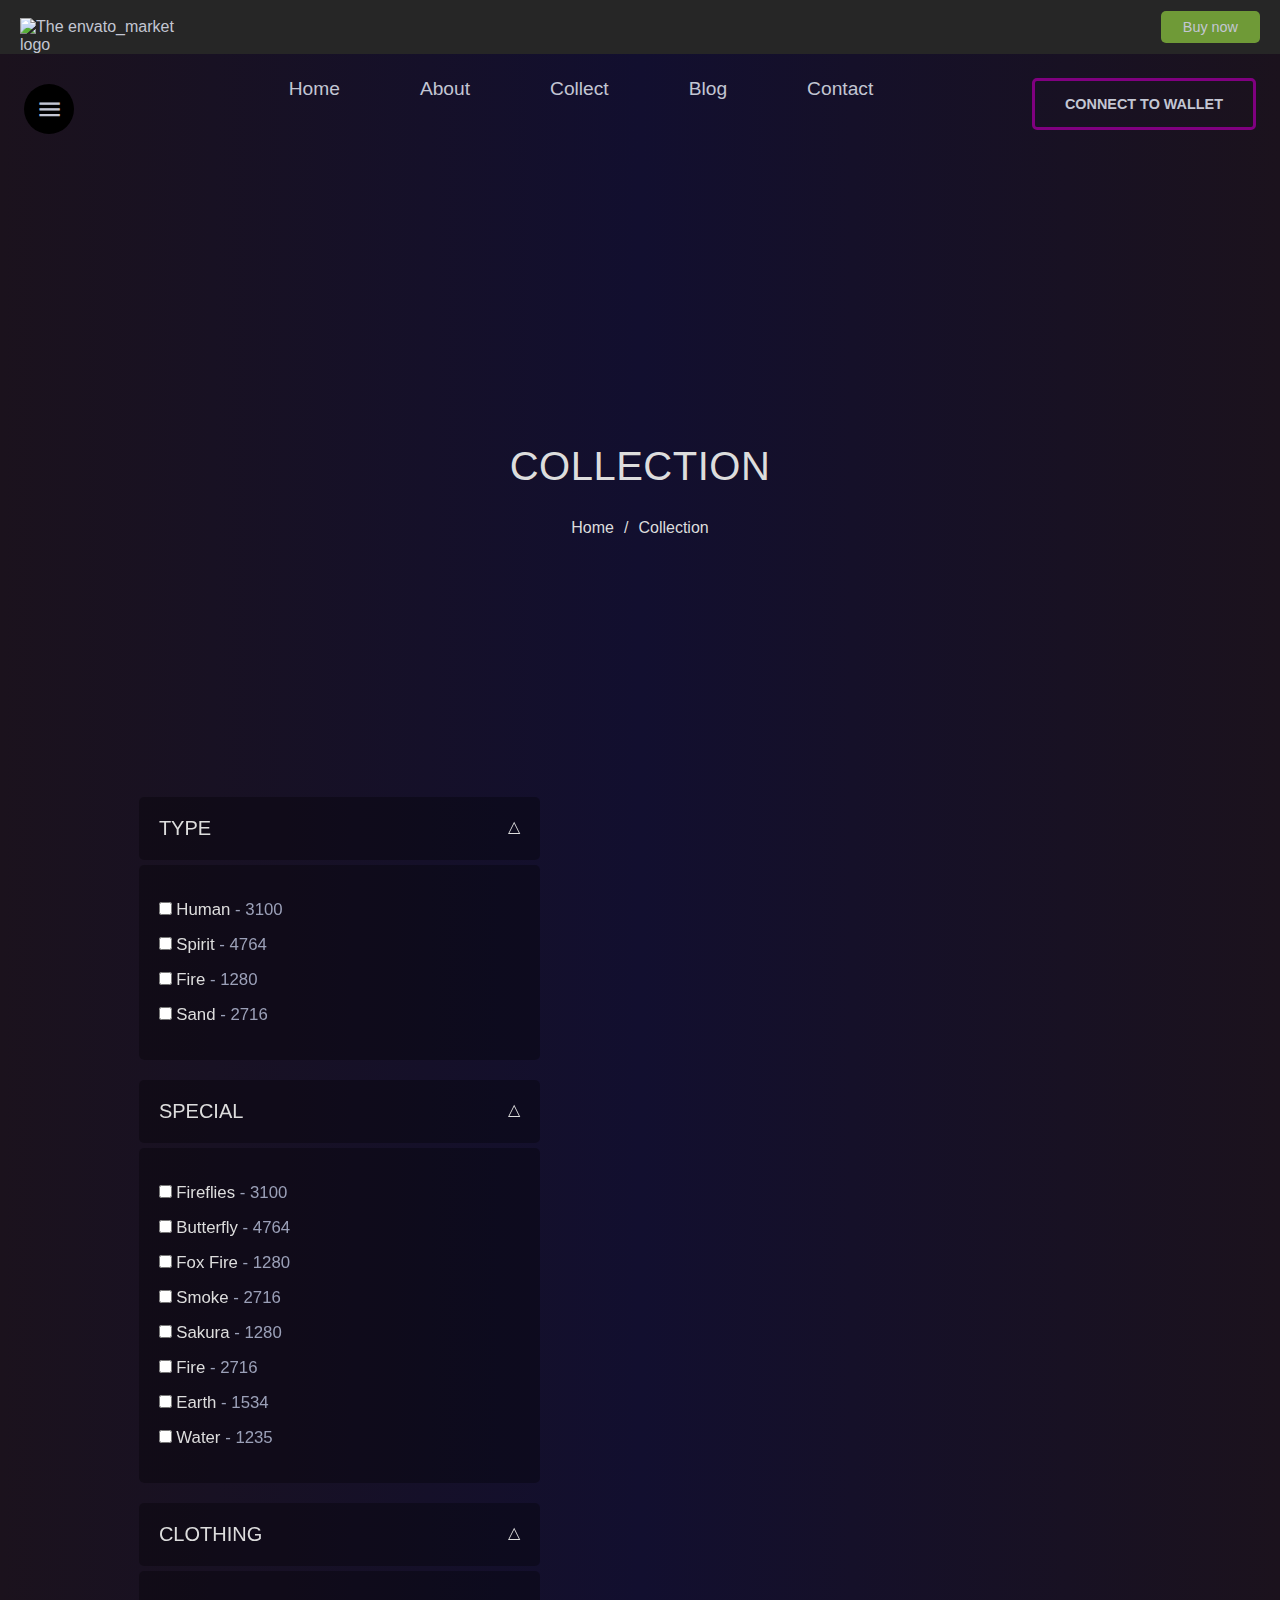
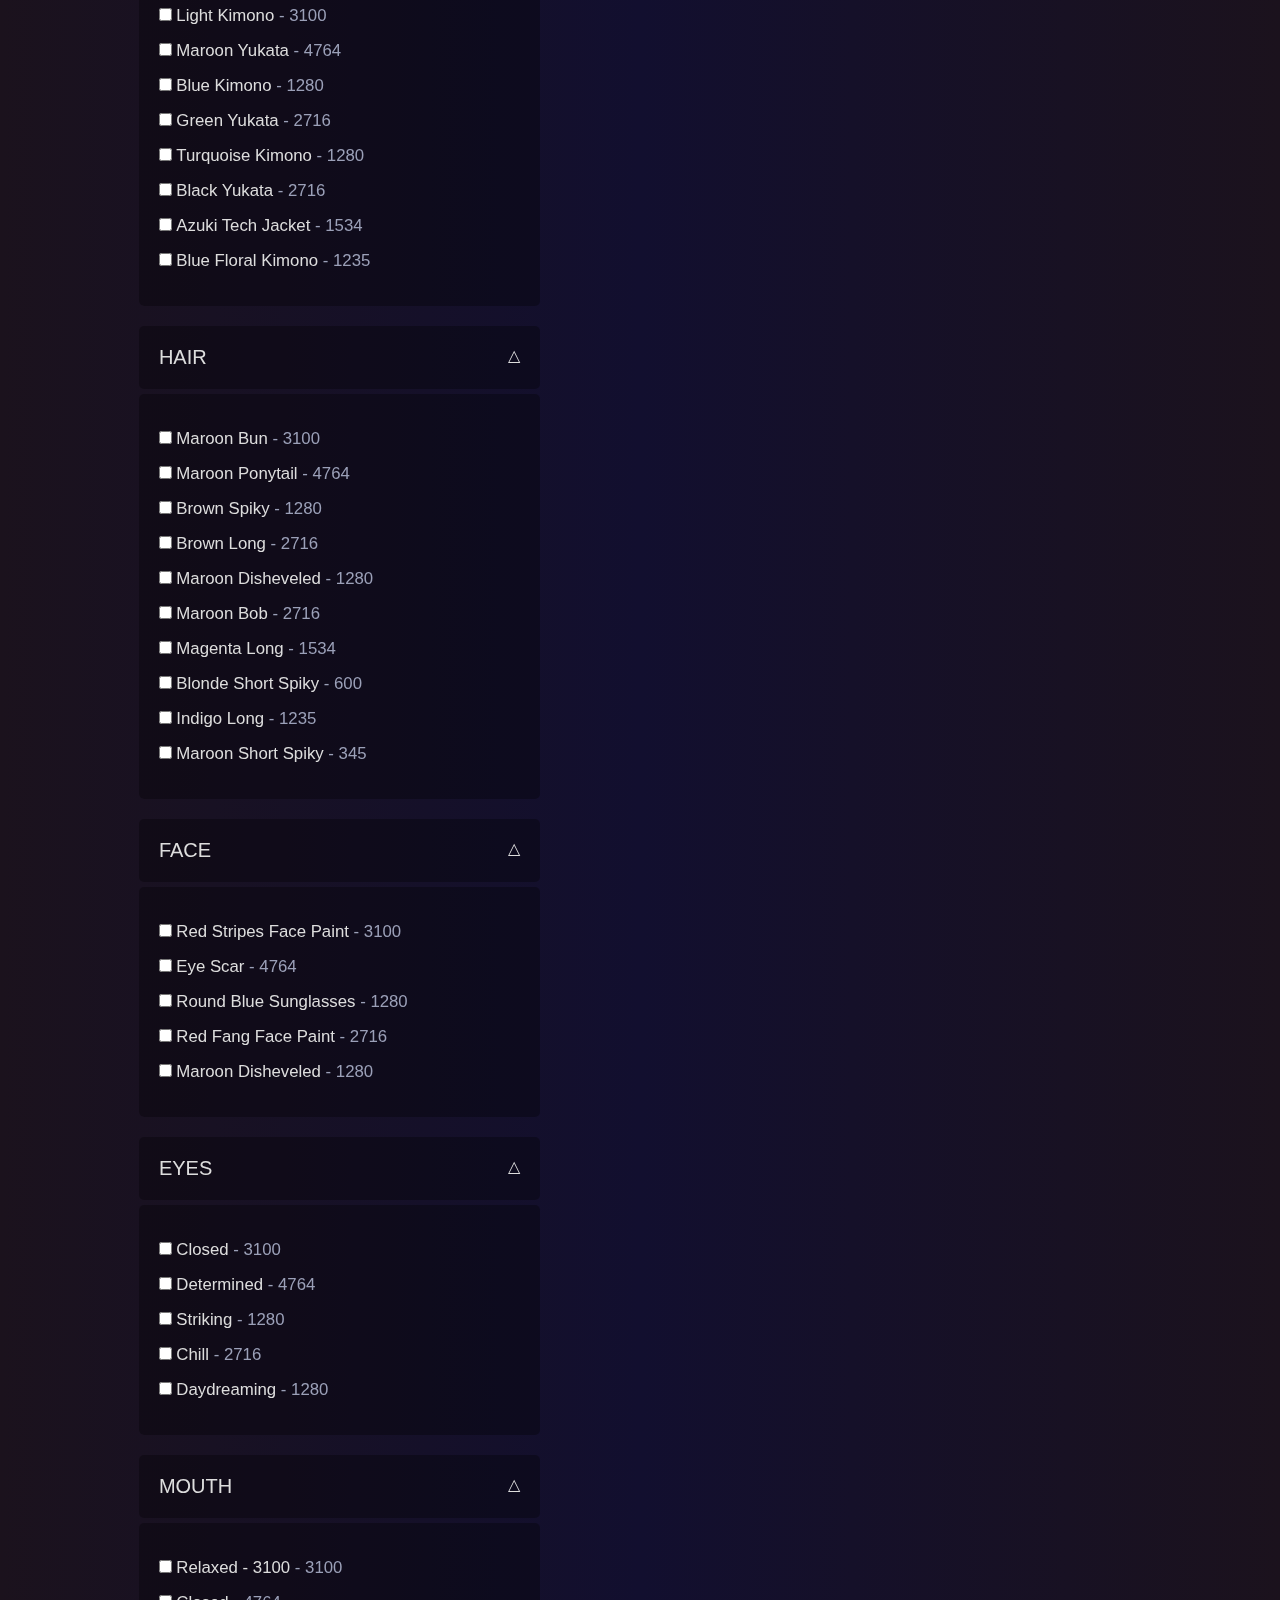
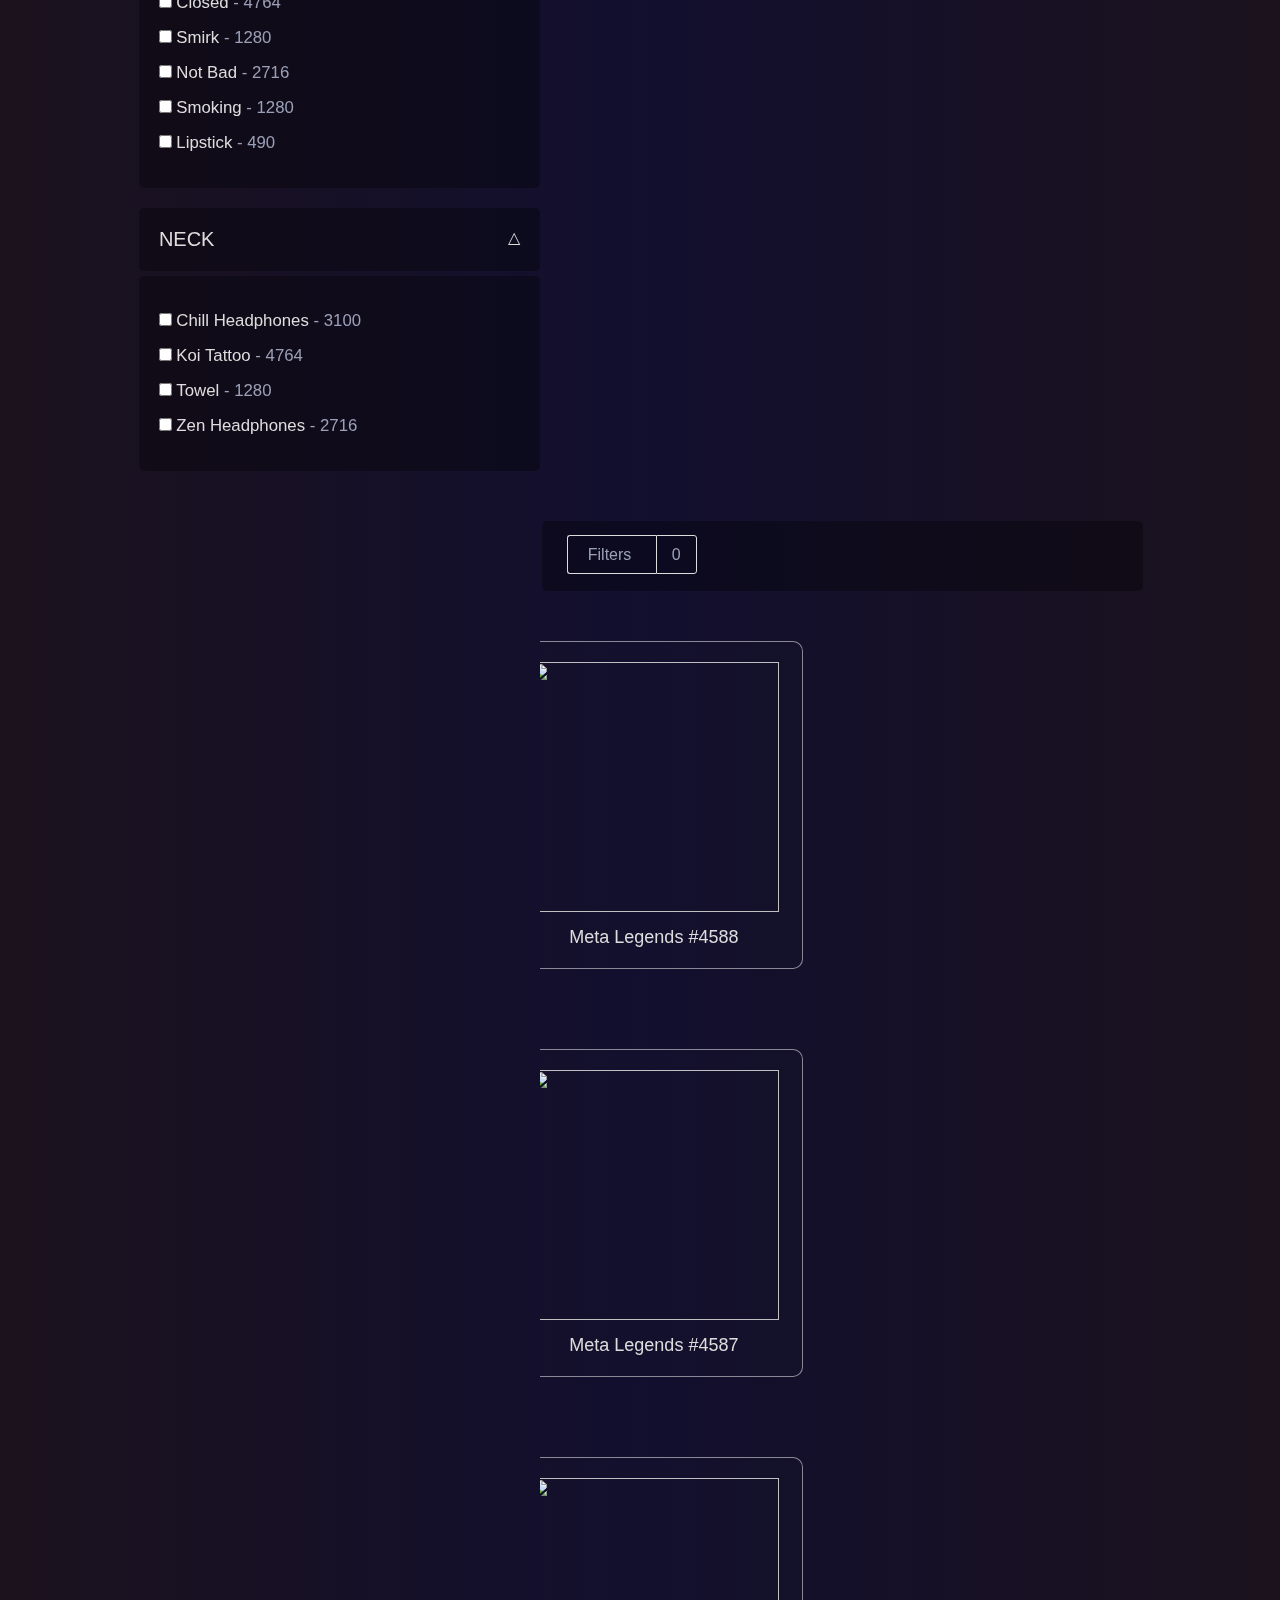
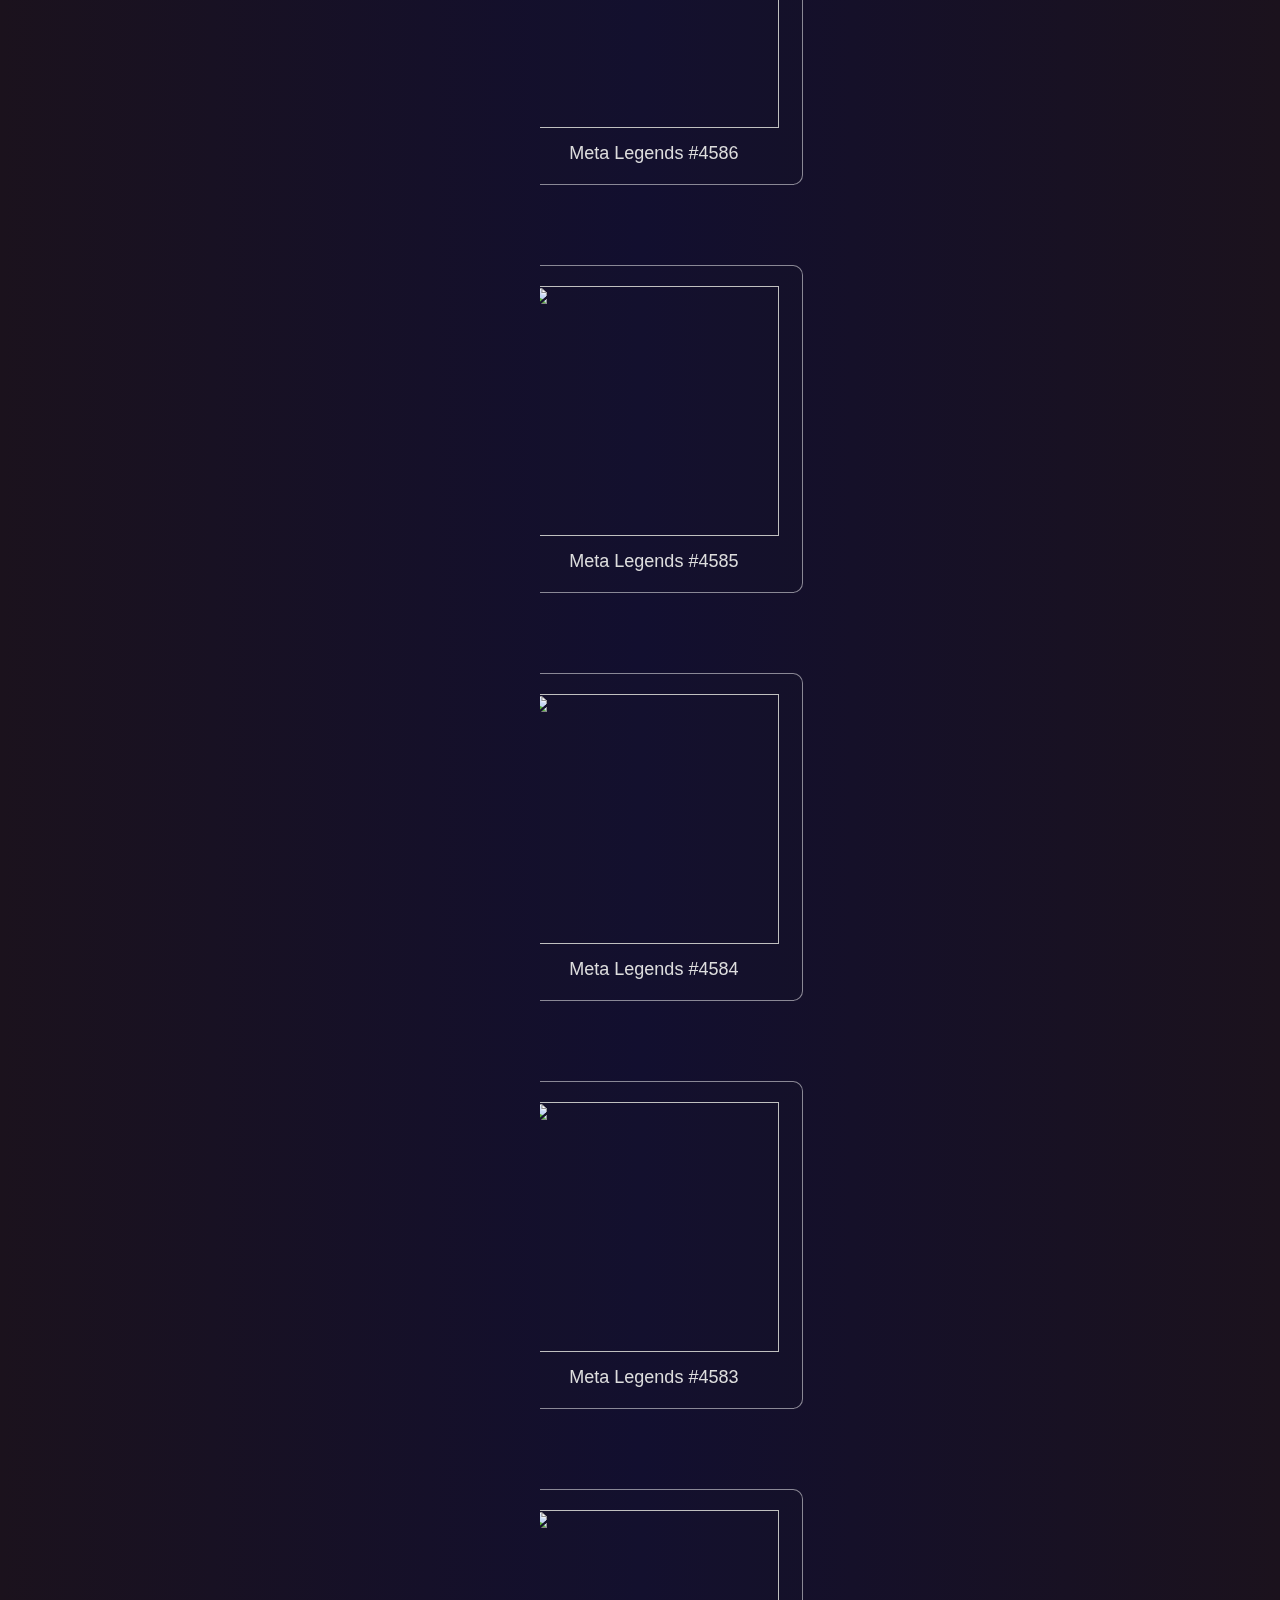
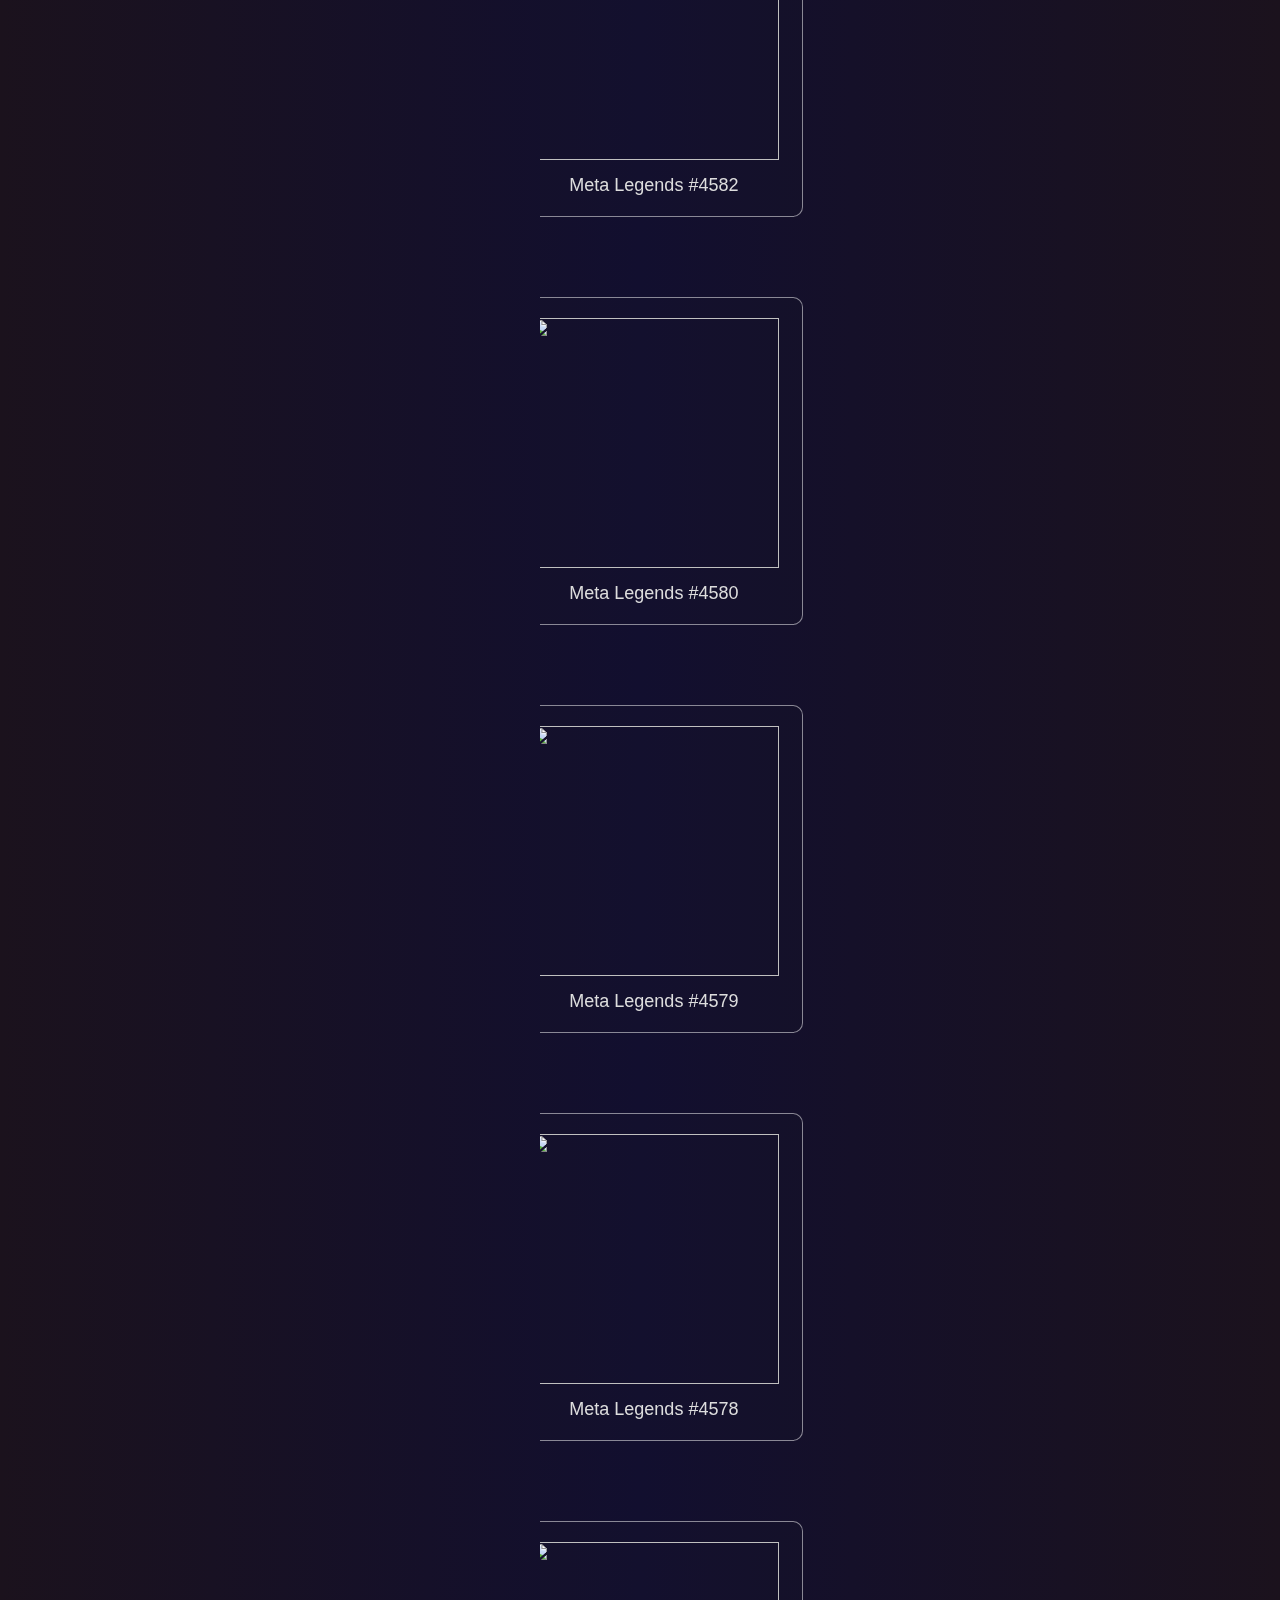
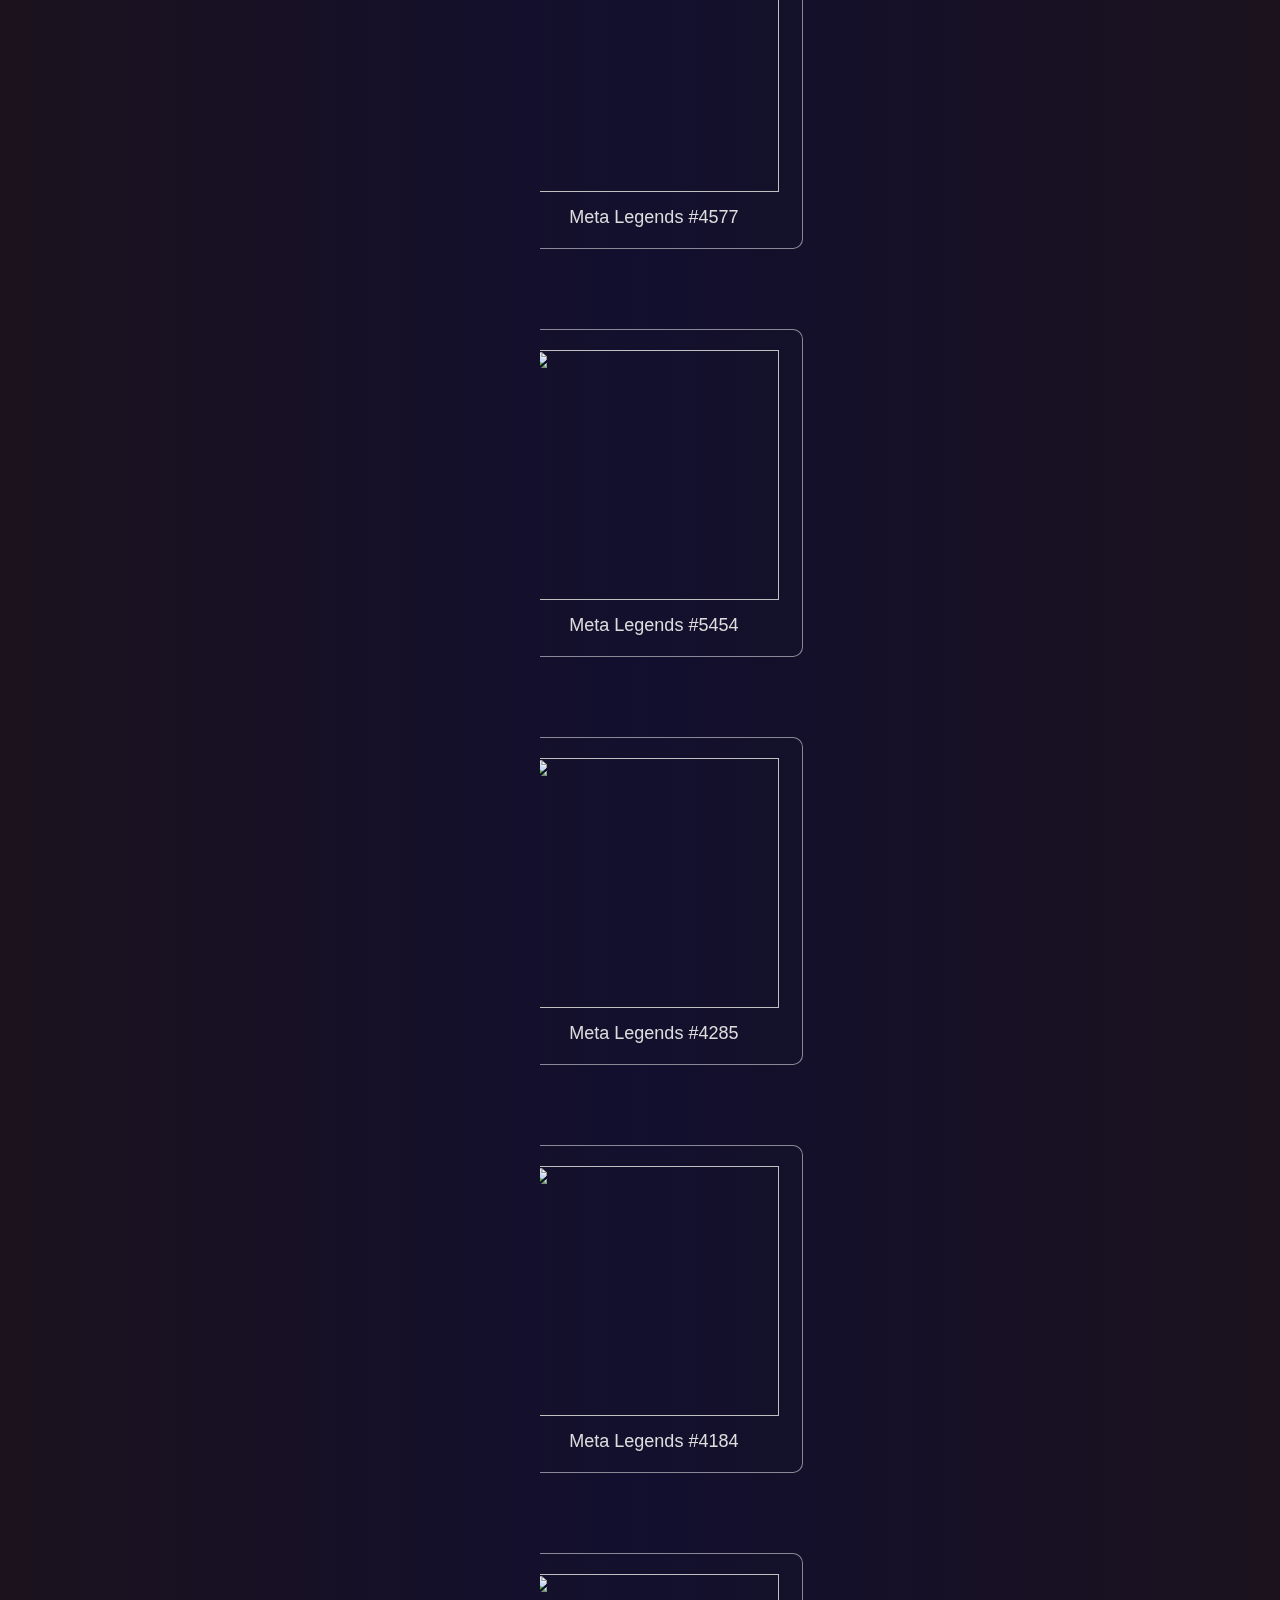
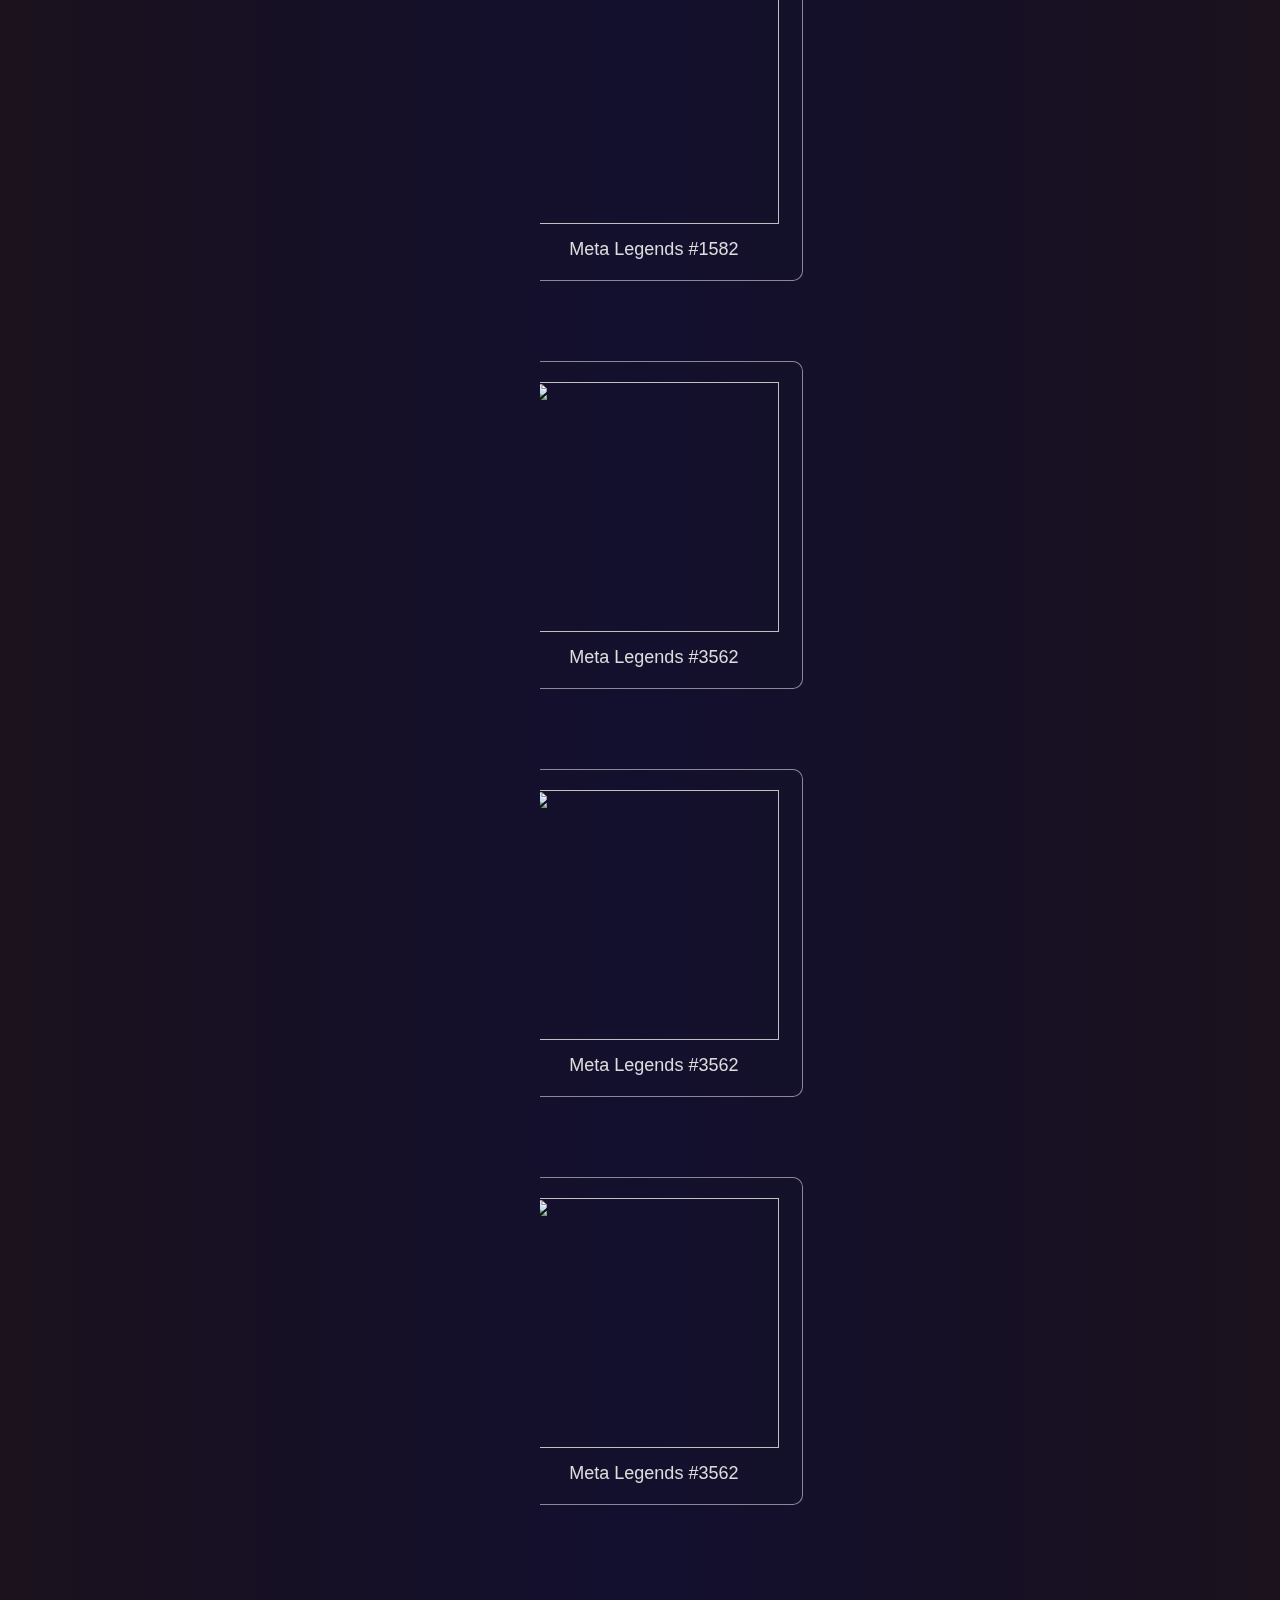
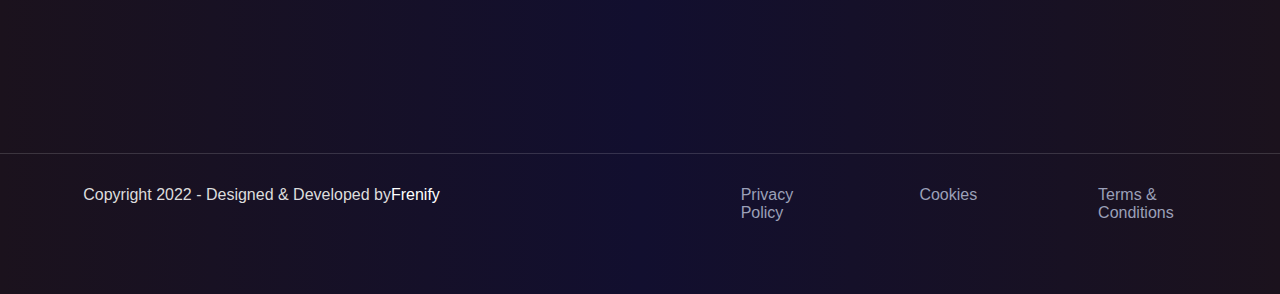
==== collection.html @ 5511d88f "added header and footer to collection page" ====
<!DOCTYPE html>
<html lang="en">
<head>
    <meta charset="UTF-8">
    <meta http-equiv="X-UA-Compatible" content="IE=edge">
    <meta name="viewport" content="width=device-width, initial-scale=1.0">
    <title>MetaPortal - NFT Portfolio and Landing Page Preview - ThemeForest</title>
    <link rel="stylesheet" href="collection.css">
    <link rel="preconnect" href="https://fonts.googleapis.com">
    <link rel="preconnect" href="https://fonts.gstatic.com" crossorigin>
    <link href="https://fonts.googleapis.com/css2?family=Nunito:wght@400;500;600;700&display=swap" rel="stylesheet">
    <script src="https://kit.fontawesome.com/ea26a1f5e9.js" crossorigin="anonymous"></script>
    <link rel="stylesheet" href="https://fonts.googleapis.com/css2?family=Material+Symbols+Outlined:opsz,wght,FILL,GRAD@20..48,100..700,0..1,-50..200" />
    <link rel="preconnect" href="https://fonts.googleapis.com">
    <link rel="preconnect" href="https://fonts.gstatic.com" crossorigin>
    <link href="https://fonts.googleapis.com/css2?family=Heebo:wght@300;400;500;700&display=swap" rel="stylesheet">
    <link rel="preconnect" href="https://fonts.googleapis.com">
    <link rel="preconnect" href="https://fonts.gstatic.com" crossorigin>
    <link href="https://fonts.googleapis.com/css2?family=Raleway:wght@300;400;500&display=swap" rel="stylesheet">
    <link rel="icon" href="assets/images/apple-touch-icon.png">
</head>
<body>
    <header>
        <div class="nav-container">
            <nav>
                <section class="logo-container d-flex">
                    <div class="logo d-flex">
                        <img src="assets/images/envato_market-img.svg" alt="The envato_market logo">
                    </div>

                    <div class="buy-now">
                        <a href="#">Buy now</a>
                    </div>
                </section>

                <section class="nav-bar d-flex">
                    <div class="menu-meta_logo d-flex">
                        <div class="menu-icon d-flex">
                            <span class="material-symbols-outlined">menu</span>
                        </div>

                        <div class="meta-logo">
                            <img src="assets/images/meta-logo.png" alt="">
                        </div>
                    </div>

                    <div class="nav-pages d-flex">
                        <ul class="d-flex">
                            <li><a href=""></a>Home</li>
                            <li><a href=""></a>About</li>
                            <li><a href=""></a>Collect</li>
                            <li><a href=""></a>Blog</li>
                            <li><a href=""></a>Contact</li>
                        </ul>
                    </div>

                    <div class="connect-button">
                        <button type="">CONNECT TO WALLET</button>
                    </div>
                </section>
            </nav>
        </div>
    </header>

    <div class="main-footer_container">
        <main>

            <div class="divider">
    
            </div>
            <!--COLLECTION PAGE-->
            <div class="container">
                <div class="page-header">
                    <h3 class="page-title">COLLECTION</h3>
                    <p>
                        <a href="index.html">Home</a>
                        <span class="divider">/</span>
                        <span class="text">Collection</span>
                    </p>
                    <div class="function-divider">
                        <div class="long-oval">
                            <span class="short"></span>
                            <span class="long"></span>
                            <span class="short"></span>
                        </div>
                    </div>
                </div>
                <div class="items-container">
                    <div class="meta-container">
                        <div class="sub-container">
                            <div class="select-field">
                                <span class="type-field">TYPE</span>
                                <span class="arrow-up">&bigtriangleup;</span>
                            </div>
                            <div class="list">
                                <label for="human" class="offers">
                                    <input type="checkbox" id="human">
                                    <span class="x-alph">  Human  </span> <span class="x-fig">  - 3100 </span>
                                </label>
                                <label for="spirit" class="offers">
                                    <input type="checkbox" id="spirit">
                                    <span class="x-alph"> Spirit </span> <span class="x-fig"> - 4764 </span>
                                </label>
                                <label for="fire" class="offers">
                                    <input type="checkbox" id="fire">
                                    <span class="x-alph"> Fire </span> <span class="x-fig"> - 1280 </span>
                                </label>
                                <label for="sand" class="offers">
                                    <input type="checkbox" id="sand">
                                    <span class="x-alph"> Sand </span> <span class="x-fig"> - 2716 </span>
                                </label>
                            </div>
                        </div>
                        <div class="sub-container">
                            <div class="select-field">
                                <span class="type-field">SPECIAL</span>
                                <span class="arrow-up">&bigtriangleup;</span>
                            </div>
                            <div class="list">
                                <label for="fireflies" class="offers">
                                    <input type="checkbox" id="fireflies">
                                    <span class="x-alph"> Fireflies </span> <span class="x-fig">  - 3100 </span>
                                </label>
                                <label for="butterfly" class="offers">
                                    <input type="checkbox" id="butterfly">
                                    <span class="x-alph"> Butterfly </span> <span class="x-fig"> - 4764 </span>
                                </label>
                                <label for="foxfire" class="offers">
                                    <input type="checkbox" id="foxfire">
                                    <span class="x-alph"> Fox Fire </span> <span class="x-fig"> - 1280 </span>
                                </label>
                                <label for="smoke" class="offers">
                                    <input type="checkbox" id="smoke">
                                    <span class="x-alph"> Smoke </span> <span class="x-fig"> - 2716 </span>
                                </label>
                                <label for="sakura" class="offers">
                                    <input type="checkbox" id="sakura">
                                    <span class="x-alph"> Sakura </span> <span class="x-fig"> - 1280 </span>
                                </label>
                                <label for="fire" class="offers">
                                    <input type="checkbox" id="fire">
                                    <span class="x-alph"> Fire </span> <span class="x-fig"> - 2716 </span>
                                </label>
                                <label for="earth" class="offers">
                                    <input type="checkbox" id="earth">
                                    <span class="x-alph"> Earth </span> <span class="x-fig"> - 1534</span>
                                </label>
                                <label for="water" class="offers">
                                    <input type="checkbox" id="water">
                                    <span class="x-alph"> Water </span> <span class="x-fig"> - 1235 </span>
                                </label>
                            </div>
                        </div>
                        <div class="sub-container">
                            <div class="select-field">
                                <span class="type-field">CLOTHING</span>
                                <span class="arrow-up">&bigtriangleup;</span>
                            </div>
                            <div class="list">
                                <label for="light-kimono" class="offers">
                                    <input type="checkbox" id="light-kimono">
                                    <span class="x-alph"> Light Kimono </span> <span class="x-fig">  - 3100 </span>
                                </label>
                                <label for="maroon-yakuta" class="offers">
                                    <input type="checkbox" id="maroon-yakuta">
                                    <span class="x-alph"> Maroon Yukata </span> <span class="x-fig"> - 4764 </span>
                                </label>
                                <label for="blue-kimono" class="offers">
                                    <input type="checkbox" id="blue-kimono">
                                    <span class="x-alph"> Blue Kimono </span> <span class="x-fig"> - 1280 </span>
                                </label>
                                <label for="green-yakuta" class="offers">
                                    <input type="checkbox" id="green-yakuta">
                                    <span class="x-alph"> Green Yukata </span> <span class="x-fig"> - 2716 </span>
                                </label>
                                <label for="turquoise-kimono" class="offers">
                                    <input type="checkbox" id="turquoise-kimono">
                                    <span class="x-alph"> Turquoise Kimono </span> <span class="x-fig"> - 1280 </span>
                                </label>
                                <label for="black-yakuta" class="offers">
                                    <input type="checkbox" id="black-yakuta">
                                    <span class="x-alph"> Black Yukata </span> <span class="x-fig"> - 2716 </span>
                                </label>
                                <label for="azuki-tech-jacket" class="offers">
                                    <input type="checkbox" id="azuki-tech-jacket">
                                    <span class="x-alph"> Azuki Tech Jacket </span> <span class="x-fig"> - 1534</span>
                                </label>
                                <label for="blue-floral-kimono" class="offers">
                                    <input type="checkbox" id="blue-floral-kimono">
                                    <span class="x-alph"> Blue Floral Kimono </span> <span class="x-fig"> - 1235 </span>
                                </label>
                            </div>
                        </div>
                        <div class="sub-container">
                            <div class="select-field">
                                <span class="type-field">HAIR</span>
                                <span class="arrow-up">&bigtriangleup;</span>
                            </div>
                            <div class="list">
                                <label for="maroon-bun" class="offers">
                                    <input type="checkbox" id="maroon-bun">
                                    <span class="x-alph"> Maroon Bun </span> <span class="x-fig">  - 3100 </span>
                                </label>
                                <label for="maroon-ponytail" class="offers">
                                    <input type="checkbox" id="maroon-ponytail">
                                    <span class="x-alph"> Maroon Ponytail </span> <span class="x-fig"> - 4764 </span>
                                </label>
                                <label for="brown-spiky" class="offers">
                                    <input type="checkbox" id="brown-spiky">
                                    <span class="x-alph"> Brown Spiky </span> <span class="x-fig"> - 1280 </span>
                                </label>
                                <label for="brown-long" class="offers">
                                    <input type="checkbox" id="brown-long">
                                    <span class="x-alph"> Brown Long </span> <span class="x-fig"> - 2716 </span>
                                </label>
                                <label for="maroon-disheveled" class="offers">
                                    <input type="checkbox" id="maroon-disheveled">
                                    <span class="x-alph"> Maroon Disheveled </span> <span class="x-fig"> - 1280 </span>
                                </label>
                                <label for="maroon-bob" class="offers">
                                    <input type="checkbox" id="maroon-bob">
                                    <span class="x-alph"> Maroon Bob </span> <span class="x-fig"> - 2716 </span>
                                </label>
                                <label for="magenta-long" class="offers">
                                    <input type="checkbox" id="magenta-long">
                                    <span class="x-alph"> Magenta Long </span> <span class="x-fig"> - 1534</span>
                                </label>
                                <label for="blonde-short-spiky" class="offers">
                                    <input type="checkbox" id="blonde-short-spiky">
                                    <span class="x-alph"> Blonde Short Spiky </span> <span class="x-fig"> - 600 </span>
                                </label>
                                <label for="indigo-long" class="offers">
                                    <input type="checkbox" id="indigo-long">
                                    <span class="x-alph"> Indigo Long </span> <span class="x-fig"> - 1235 </span>
                                </label>
                                <label for="" class="offers">
                                    <input type="checkbox" id="">
                                    <span class="x-alph"> Maroon Short Spiky </span> <span class="x-fig"> - 345 </span>
                                </label>
                            </div>
                        </div>
                        <div class="sub-container">
                            <div class="select-field">
                                <span class="type-field">FACE</span>
                                <span class="arrow-up">&bigtriangleup;</span>
                            </div>
                            <div class="list">
                                <label for="red-stripes-face-paint" class="offers">
                                    <input type="checkbox" id="red-stripes-face-paintv">
                                    <span class="x-alph"> Red Stripes Face Paint </span> <span class="x-fig">  - 3100 </span>
                                </label>
                                <label for="eye-scar" class="offers">
                                    <input type="checkbox" id="eye-scar">
                                    <span class="x-alph"> Eye Scar </span> <span class="x-fig"> - 4764 </span>
                                </label>
                                <label for="round-blue-sunglasses" class="offers">
                                    <input type="checkbox" id="round-blue-sunglasses">
                                    <span class="x-alph"> Round Blue Sunglasses </span> <span class="x-fig"> - 1280 </span>
                                </label>
                                <label for="red-fang-face-paint" class="offers">
                                    <input type="checkbox" id="red-fang-face-paint">
                                    <span class="x-alph"> Red Fang Face Paint </span> <span class="x-fig"> - 2716 </span>
                                </label>
                                <label for="maroon-disheveled" class="offers">
                                    <input type="checkbox" id="maroon-disheveled">
                                    <span class="x-alph"> Maroon Disheveled </span> <span class="x-fig"> - 1280 </span>
                                </label>
                            </div>
                        </div>
                        <div class="sub-container">
                            <div class="select-field">
                                    <span class="type-field">EYES</span>
                                    <span class="arrow-up">&bigtriangleup;</span>
                            </div>
                            <div class="list">
                                <label for="closed" class="offers">
                                    <input type="checkbox" id="closed">
                                    <span class="x-alph"> Closed </span> <span class="x-fig">  - 3100 </span>
                                </label>
                                <label for="determined" class="offers">
                                    <input type="checkbox" id="determined">
                                    <span class="x-alph"> Determined </span> <span class="x-fig"> - 4764 </span>
                                </label>
                                <label for="striking" class="offers">
                                    <input type="checkbox" id="striking">
                                    <span class="x-alph"> Striking </span> <span class="x-fig"> - 1280 </span>
                                </label>
                                <label for="chill" class="offers">
                                    <input type="checkbox" id="chill">
                                    <span class="x-alph"> Chill </span> <span class="x-fig"> - 2716 </span>
                                </label>
                                <label for="daydreaming" class="offers">
                                    <input type="checkbox" id="daydreaming">
                                    <span class="x-alph"> Daydreaming </span> <span class="x-fig"> - 1280 </span>
                                </label>
                            </div>
                        </div>
                        <div class="sub-container">
                            <div class="select-field">
                                <span class="type-field">MOUTH</span>
                                <span class="arrow-up">&bigtriangleup;</span>
                            </div>
                            <div class="list">
                                <label for="relaxed" class="offers">
                                    <input type="checkbox" id="relaxed">
                                    <span class="x-alph"> Relaxed - 3100 </span> <span class="x-fig">  - 3100 </span>
                                </label>
                                <label for="closed" class="offers">
                                    <input type="checkbox" id="closed">
                                    <span class="x-alph"> Closed </span> <span class="x-fig"> - 4764 </span>
                                </label>
                                <label for="smirk" class="offers">
                                    <input type="checkbox" id="smirk">
                                    <span class="x-alph"> Smirk </span> <span class="x-fig"> - 1280 </span>
                                </label>
                                <label for="not-bad" class="offers">
                                    <input type="checkbox" id="not-bad">
                                    <span class="x-alph"> Not Bad </span> <span class="x-fig"> - 2716 </span>
                                </label>
                                <label for="smoking" class="offers">
                                    <input type="checkbox" id="smoking">
                                    <span class="x-alph"> Smoking </span> <span class="x-fig"> - 1280 </span>
                                </label>
                                <label for="lipstick" class="offers">
                                    <input type="checkbox" id="lipstick">
                                    <span class="x-alph"> Lipstick </span> <span class="x-fig"> - 490 </span>
                                </label>
                            </div>
                        </div>
                        <div class="sub-container">
                            <div class="select-field">
                                <span class="type-field">NECK</span>
                                <span class="arrow-up">&bigtriangleup;</span>
                            </div>
                            <div class="list">
                                <label for="chill-headphones" class="offers">
                                    <input type="checkbox" id="chill-headphones">
                                    <span class="x-alph"> Chill Headphones </span> <span class="x-fig">  - 3100 </span>
                                </label>
                                <label for="koi-tatoo" class="offers">
                                    <input type="checkbox" id="koi-tatoo">
                                    <span class="x-alph"> Koi Tattoo </span> <span class="x-fig"> - 4764 </span>
                                </label>
                                <label for="towel" class="offers">
                                    <input type="checkbox" id="towel">
                                    <span class="x-alph"> Towel </span> <span class="x-fig"> - 1280 </span>
                                </label>
                                <label for="zen-headphones" class="offers">
                                    <input type="checkbox" id="zen-headphones">
                                    <span class="x-alph"> Zen Headphones </span> <span class="x-fig"> - 2716 </span>
                                </label>
                            </div>
                        </div>
                    </div>
                    <div class="meta-portal-list">
                        <div class="feature-box">
                            <div class="box-0">
                                <span class="box-1"> Filters </span><span class="box-2"> 0 </span>
                            </div>
                        </div>
                        <div class="meta-imgs">
                            <div class="meta-functions">
                                <ul class="display">
                                    <li class="m-img">
                                        <div class="nft-img">
                                            <div class="img-holder">
                                                <img src="https://frenify.com/work/envato/frenify/html/meta-portal/1/img/drops/1.jpg" alt="" width="250px" height="250px">
                                                <a class="img-link" href="about-meta.html"></a>
                                            </div>
                                            <div class="name-container">
                                                <h3 class="meta-name">
                                                    <a href=""> Meta Legends #4588 </a>
                                                </h3>
                                            </div>
                                        </div>
                                    </li>
                                    <li class="m-img">
                                        <div class="nft-img">
                                            <div class="img-holder">
                                                <img src="https://frenify.com/work/envato/frenify/html/meta-portal/1/img/drops/2.jpg" alt="" width="250px" height="250px">
                                                <a class="img-link" href="about-meta.html"></a>
                                            </div>
                                            <div class="name-container">
                                                <h3 class="meta-name">
                                                    <a href=""> Meta Legends #4587 </a>
                                                </h3>
                                            </div>
                                        </div>
                                    </li>
                                    <li class="m-img">
                                        <div class="nft-img">
                                            <div class="img-holder">
                                                <img src="https://frenify.com/work/envato/frenify/html/meta-portal/1/img/drops/3.jpg" alt="" width="250px" height="250px">
                                                <a class="img-link" href="about-meta.html"></a>
                                            </div>
                                            <div class="name-container">
                                                <h3 class="meta-name">
                                                    <a href=""> Meta Legends #4586 </a>
                                                </h3>
                                            </div>
                                        </div>
                                    </li>
                                    <li class="m-img">
                                        <div class="nft-img">
                                            <div class="img-holder">
                                                <img src="https://frenify.com/work/envato/frenify/html/meta-portal/1/img/drops/4.jpg" alt="" width="250px" height="250px">
                                                <a class="img-link" href="index.html"></a>
                                            </div>
                                            <div class="name-container">
                                                <h3 class="meta-name">
                                                    <a href=""> Meta Legends #4585 </a>
                                                </h3>
                                            </div>
                                        </div>
                                    </li>
                                    <li class="m-img">
                                        <div class="nft-img">
                                            <div class="img-holder">
                                                <img src="https://frenify.com/work/envato/frenify/html/meta-portal/1/img/drops/5.jpg" alt="" width="250px" height="250px">
                                                <a class="img-link" href="index.html"></a>
                                            </div>
                                            <div class="name-container">
                                                <h3 class="meta-name">
                                                    <a href=""> Meta Legends #4584 </a>
                                                </h3>
                                            </div>
                                        </div>
                                    </li>
                                    <li class="m-img">
                                        <div class="nft-img">
                                            <div class="img-holder">
                                                <img src="https://frenify.com/work/envato/frenify/html/meta-portal/1/img/drops/6.jpg" alt="" width="250px" height="250px">
                                                <a class="img-link" href="index.html"></a>
                                            </div>
                                            <div class="name-container">
                                                <h3 class="meta-name">
                                                    <a href=""> Meta Legends #4583 </a>
                                                </h3>
                                            </div>
                                        </div>
                                    </li>
                                    <li class="m-img">
                                        <div class="nft-img">
                                            <div class="img-holder">
                                                <img src="https://frenify.com/work/envato/frenify/html/meta-portal/1/img/drops/7.jpg" alt="" width="250px" height="250px">
                                                <a class="img-link" href="index.html"></a>
                                            </div>
                                            <div class="name-container">
                                                <h3 class="meta-name">
                                                    <a href=""> Meta Legends #4582 </a>
                                                </h3>
                                            </div>
                                        </div>
                                    </li>
                                    <li class="m-img">
                                        <div class="nft-img">
                                            <div class="img-holder">
                                                <img src="https://frenify.com/work/envato/frenify/html/meta-portal/1/img/drops/8.jpg" alt="" width="250px" height="250px">
                                                <a class="img-link" href="index.html"></a>
                                            </div>
                                            <div class="name-container">
                                                <h3 class="meta-name">
                                                    <a href="l"> Meta Legends #4580 </a>
                                                </h3>
                                            </div>
                                        </div>
                                    </li>
                                    <li class="m-img">
                                        <div class="nft-img">
                                            <div class="img-holder">
                                                <img src="https://frenify.com/work/envato/frenify/html/meta-portal/1/img/drops/9.jpg" alt="" width="250px" height="250px">
                                                <a class="img-link" href="index.html"></a>
                                            </div>
                                            <div class="name-container">
                                                <h3 class="meta-name">
                                                    <a href=""> Meta Legends #4579 </a>
                                                </h3>
                                            </div>
                                        </div>
                                    </li>
                                    <li class="m-img">
                                        <div class="nft-img">
                                            <div class="img-holder">
                                                <img src="https://frenify.com/work/envato/frenify/html/meta-portal/1/img/drops/10.jpg" alt="" width="250px" height="250px">
                                                <a class="img-link" href="index.html"></a>
                                            </div>
                                            <div class="name-container">
                                                <h3 class="meta-name">
                                                    <a href=""> Meta Legends #4578 </a>
                                                </h3>
                                            </div>
                                        </div>
                                    </li>
                                    <li class="m-img">
                                        <div class="nft-img">
                                            <div class="img-holder">
                                                <img src="https://frenify.com/work/envato/frenify/html/meta-portal/1/img/drops/11.jpg" alt="" width="250px" height="250px">
                                                <a class="img-link" href="index.html"></a>
                                            </div>
                                            <div class="name-container">
                                                <h3 class="meta-name">
                                                    <a href=""> Meta Legends #4577 </a>
                                                </h3>
                                            </div>
                                        </div>
                                    </li>
                                    <li class="m-img">
                                        <div class="nft-img">
                                            <div class="img-holder">
                                                <img src="https://frenify.com/work/envato/frenify/html/meta-portal/1/img/drops/12.jpg" alt="" width="250px" height="250px">
                                                <a class="img-link" href="index.html"></a>
                                            </div>
                                            <div class="name-container">
                                                <h3 class="meta-name">
                                                    <a href=""> Meta Legends #5454 </a>
                                                </h3>
                                            </div>
                                        </div>
                                    </li>
                                    <li class="m-img">
                                        <div class="nft-img">
                                            <div class="img-holder">
                                                <img src="https://frenify.com/work/envato/frenify/html/meta-portal/1/img/drops/13.jpg" alt="" width="250px" height="250px">
                                                <a class="img-link" href="index.html"></a>
                                            </div>
                                            <div class="name-container">
                                                <h3 class="meta-name">
                                                    <a href=""> Meta Legends #4285 </a>
                                                </h3>
                                            </div>
                                        </div>
                                    </li>
                                    <li class="m-img">
                                        <div class="nft-img">
                                            <div class="img-holder">
                                                <img src="https://frenify.com/work/envato/frenify/html/meta-portal/1/img/drops/14.jpg" alt="" width="250px" height="250px">
                                                <a class="img-link" href="index.html"></a>
                                            </div>
                                            <div class="name-container">
                                                <h3 class="meta-name">
                                                    <a href=""> Meta Legends #4184 </a>
                                                </h3>
                                            </div>
                                        </div>
                                    </li>
                                    <li class="m-img">
                                        <div class="nft-img">
                                            <div class="img-holder">
                                                <img src="https://frenify.com/work/envato/frenify/html/meta-portal/1/img/drops/15.jpg" alt="" width="250px" height="250px">
                                                <a class="img-link" href="index.html"></a>
                                            </div>
                                            <div class="name-container">
                                                <h3 class="meta-name">
                                                    <a href=""> Meta Legends #1582 </a>
                                                </h3>
                                            </div>
                                        </div>
                                    </li>
                                    <li class="m-img">
                                        <div class="nft-img">
                                            <div class="img-holder">
                                                <img src="https://frenify.com/work/envato/frenify/html/meta-portal/1/img/drops/16.jpg" alt="" width="250px" height="250px">
                                                <a class="img-link" href="index.html"></a>
                                            </div>
                                            <div class="name-container">
                                                <h3 class="meta-name">
                                                    <a href=""> Meta Legends #3562 </a>
                                                </h3>
                                            </div>
                                        </div>
                                    </li>
                                    <li class="m-img">
                                        <div class="nft-img">
                                            <div class="img-holder">
                                                <img src="https://frenify.com/work/envato/frenify/html/meta-portal/1/img/drops/17.jpg" alt="" width="250px" height="250px">
                                                <a class="img-link" href="index.html"></a>
                                            </div>
                                            <div class="name-container">
                                                <h3 class="meta-name">
                                                    <a href=""> Meta Legends #3562 </a>
                                                </h3>
                                            </div>
                                        </div>
                                    </li>
                                    <li class="m-img">
                                        <div class="nft-img">
                                            <div class="img-holder">
                                                <img src="https://frenify.com/work/envato/frenify/html/meta-portal/1/img/drops/18.jpg" alt="" width="250px" height="250px">
                                                <a class="img-link" href="index.html"></a>
                                            </div>
                                            <div class="name-container">
                                                <h3 class="meta-name">
                                                    <a href=""> Meta Legends #3562 </a>
                                                </h3>
                                            </div>
                                        </div>
                                    </li>
                                </ul>
                            </div>
                        </div>
                    </div>
                </div>
            </div>

        </main>
    
        
    </div>

    <footer>
        <div class="footer-container d-flex">
            <div class="copyright">
                <p>Copyright 2022 - Designed & Developed by <a href="#">Frenify</a></p>
            </div>

            <div class="footer-pages">
                <ul class="d-flex">
                    <li><a href="privacy.html">Privacy Policy</a></li>
                    <li><a href="cookies.html">Cookies</a></li>
                    <li><a href="T&C.html">Terms & Conditions</a></li>
                </ul>

            </div>
        </div>
    </footer>
</body>
</html>
---- collection.css ----
*{
    margin: 0;
    padding: 0;
    box-sizing: border-box;
}

body {
    height: 100vh;
    background: rgb(29,18,32);
    background: linear-gradient(90deg,#1b121d 0,#120f2f 50%,#1b121d 100%);
    color: #c3c6d3;
    font-family: 'Nunito', sans-serif;
}
  
.d-flex{
    display: flex;
}

.t-center{
    text-align: center;
}

.logo-container{
    background-color: #262626;
    padding: 18px 20px;
    justify-content: space-between;
    position: fixed;
    top: 0;
    right: 0;
    left: 0;
    border-bottom: 1px solid black;
}

.logo{
    width: 10rem;
}

.buy-now a{
    background-color: #6f9a37;
    color: #c3c6d3;
    padding: 8px 22px;
    font-size: 0.9rem;
    border: none;
    border-radius: 5px;
    text-decoration: none;
}

.menu-meta_logo{
    gap: 1rem;
    justify-content: center;
    align-items: center;
}


.menu-icon span{
    color: #c3c6d3;
    font-size: 1.7rem;
}

.menu-icon{
    background-color: black;
    border-radius: 50%;
    width: 50px;
    height: 50px;
    justify-content: center;
    align-items: center;
}

.nav-bar{
    background: linear-gradient(90deg,#1b121d 0,#120f2f 50%,#1b121d 100%);
    justify-content: space-between;
    position: fixed;
    top: 3.4rem;
    left: 0;
    right: 0;
    padding: 1.5rem;
}

.nav-pages{
    justify-content: center;
    align-items: center;
}


ul{
    gap: 2.5rem;
}

ul li{
    list-style: none;
    font-size: 1.2rem;
}

.connect-button button{
    background-color: inherit;
    color: #c3c6d3;
    padding: 15px 30px;
    font-size: 0.9rem;
    border: 3px solid purple;
    border-radius: 5px;
    font-weight: 700;
}


/* MAIN */

main{
    padding-top: 18rem;
}

.main-footer_container{
    margin: auto;
    width: 87%;
}


/*COLLECTION PAGE*/

* {
    font-family: Arial, Helvetica, sans-serif;
    box-sizing: border-box;
}

/*body {
    color: #9ba0b8;
    background: rgb(29,18,32);
    background: linear-gradient(90deg, rgba(29,18,32,1) 0%, rgba(102,38,142,1) 50%, rgba(27,18,29,1) 100%);
}*/

.container{
    padding: 5%;
    display: flex;
    flex-direction: column;
}

.meta-container {
    width: 80%;
    min-width: 80%;
    left: -10%;
    top: 100px;
    margin-bottom: 40px;
    position: sticky;
}

.items-container {
    margin-top: 15%;
    flex-direction: column;
    display: flex;
    /*position: sticky;*/
    align-items: flex-start;
    width: 100%;
    max-width: 1800px;
}

.select-container {
    margin-top: 30%;
}

.sub-container {
    margin-bottom: 10px;
    border-radius: 5px;
    overflow: hidden;
}

.meta-portal-list {
    padding-right: 0;
    /*width: 60%;
    overflow: hidden;
    position: relative;
    bottom: -100%;
    left: 20%;*/
    width: 60%;
    min-width: 60%;
    left: 60%;
    top: 100px;
    margin-bottom: 40px;
    position: sticky;
}

.page-header {
    margin: 10%;
}

.page-title {
    background: linear-gradient(var(--mc1),var(--mc2));
    color: #ddd;
    font-size: 40px;
    font-weight: 300;
    letter-spacing: .5px;
    text-transform: uppercase;
    text-align: center;
    margin-bottom: 30px;
}
  
p {
    color: #ddd;
    display: flex;
    justify-content: center;
    text-align: center;
    font-weight: 400;
}

a {
    color: #ddd;
    text-decoration: none;
}

.divider {
    margin: 0 10px;
}


.list {
    background: rgba(0,0,0,.3);
    border: 1px #545454;
    border-radius: 5px;
    width: 50%;
    padding: 20px;
}

.select-field {
    background: rgba(0,0,0,.3);
    margin-top: 10px;
    margin-bottom: 5px;  
    width: 50%;
    padding: 20px;
    outline: none;
    border: 1px #545454;
    border-radius: 5px;
}

input {
    font-size: 20px;
    outline: none;
    border: none;
}

.offers {
    display: block;
    margin-top: 15px;
    margin-bottom: 15px;
}

.type-field {
    color: #ddd;
    font-size: 20px;
    font-weight: 400;
}

.x-fig {
    color: #9ba0b8;
    font-size: 16.8px;
    font-weight: 400;
}

.x-alph {
    color: #ddd;
    font-size: 16.8px;
    font-weight: 400;
}

.arrow-up {
    font-size: 1rem;
    font-weight: 400;
    color: #ddd;
    cursor: pointer;
    float: right;
}

/*.meta-portal-list {
    width: 50%;
    min-height: 70px;
    display: flex;
    flex-direction: row;
    flex-wrap: wrap;
    align-items: center;
    padding: 15px 20px 5px;
    border-radius: 5px;
    margin-bottom: 50px;
}*/

.feature-box {
    background-color: rgba(0,0,0,.3);
    border: 1px #545454;
    border-radius: 5px;
    width: 100%;
    height: 70px;
    margin-left: 2px;
    margin-bottom: 50px;
}

.box-0 {
    padding: 25px;
}

.box-1 {
    color: #9ba0b8;
    padding: 10px 20px 10px 20px;
    border: 1px solid #ddd;
    border-right: 0px;
    border-radius: 3px;
    border-top-right-radius: 0px;
    border-bottom-right-radius: 0px;
}

.box-2 {
    color: #9ba0b8;
    padding: 10px 15px 10px 15px;
    border-radius: 3px;
    border: 1px solid #ddd;
    border-radius: 3px;
    border-top-left-radius: 0px;
    border-bottom-left-radius: 0px;
}

.meta-imgs {
    overflow: hidden;
    box-sizing: border-box;
}


.meta-functions {
    margin: 0 0 0 -75px;
    padding: 0;
    list-style-type: none;
    display: flex;
    flex-direction: row;
    flex-wrap: wrap;
}

.display {
    list-style-type: none;
    display: flex;
    flex-direction: row;
    flex-wrap: wrap;
}

li {
    width: 50%;
    padding-left: 40px;
    margin-bottom: 40px;
    left: 0px;
    top: 0px;
}

.nft-img {
    width: 100%;
    padding: 20px;
    border-radius: 10px;
    border: 1px solid rgba(255,255,255,.5);
    background-color: rgba(37,37,37,.05);
    position: relative;
    text-align: center;
}

.meta-name {
    color: #ccc;
    margin-top: 10px;
    font-size: 18px;
    font-weight: 100;
    line-height: 21px;
}


/* FOOTER */

footer{
    border-top: 1px solid #ffffff26;
    margin-top: 7rem;
    padding-top: 2rem;
    padding-bottom: 2rem;
}

.footer-container{
    margin: auto;
    width: 87%;
}

.footer-container{
    justify-content: space-between;
}

.footer-pages li{
    font-size: 1rem;
}

.copyright p{
    font-size: 1rem;
}

.copyright p a, .footer-pages a{
    text-decoration: none;
    color: white;
}

.footer-pages a{
    color: #9ba0b8;
}

.footer-pages a:hover{
    text-decoration: underline;
    color: #cc00ff;
}


/* FOOTER FOR SMALLER SCREENS */

@media screen and (max-width: 1204px) {

    .main-footer_container{
        margin: auto;
        width: 90%;
    }
    .contactus-info{
        flex-wrap: wrap;
    }

    .contactus-details{
        width: 100%;
    }

    .btn{
        width: 28%;
    }
}

@media screen and (max-width: 912px) {
    
    .contactus-details_text{
        font-size: 2rem;
    }
    
    .contactUs-header{
        margin-top: 3rem;
        font-size: 2rem
    }
    
    .contactUs-header + p{
        font-size: 3.2rem;
        transition: color 0.3s ease;
    }

    .personal-info{
        flex-wrap: wrap;
    }

    .info{
        width: 100%;
    }

    .info input{
        margin-bottom: 2.2rem;
        height: 9rem;
    }

    textarea, input{
        font-size: 2rem;
    }

    .check{
        margin-bottom: 4rem;
    }
    
    .check label{
        font-size: 1.9rem;
    }

    .btn{
        width: 60%;
    }

    .btn button{
        padding: 50px 70px;
        font-size: 1.6rem;
    }

    .footer-container{
        flex-wrap: wrap;
        padding-top: 3rem;
        padding-bottom: 3rem;
        
    }

    .footer-pages li, .copyright p{
        font-size: 2rem;
        line-height: 4rem;
    }

    .contactUs-container{
        margin-bottom: 18rem;
    }

    input[type=checkbox]{
        width: 30px;
        height: 30px;
    }
    
}
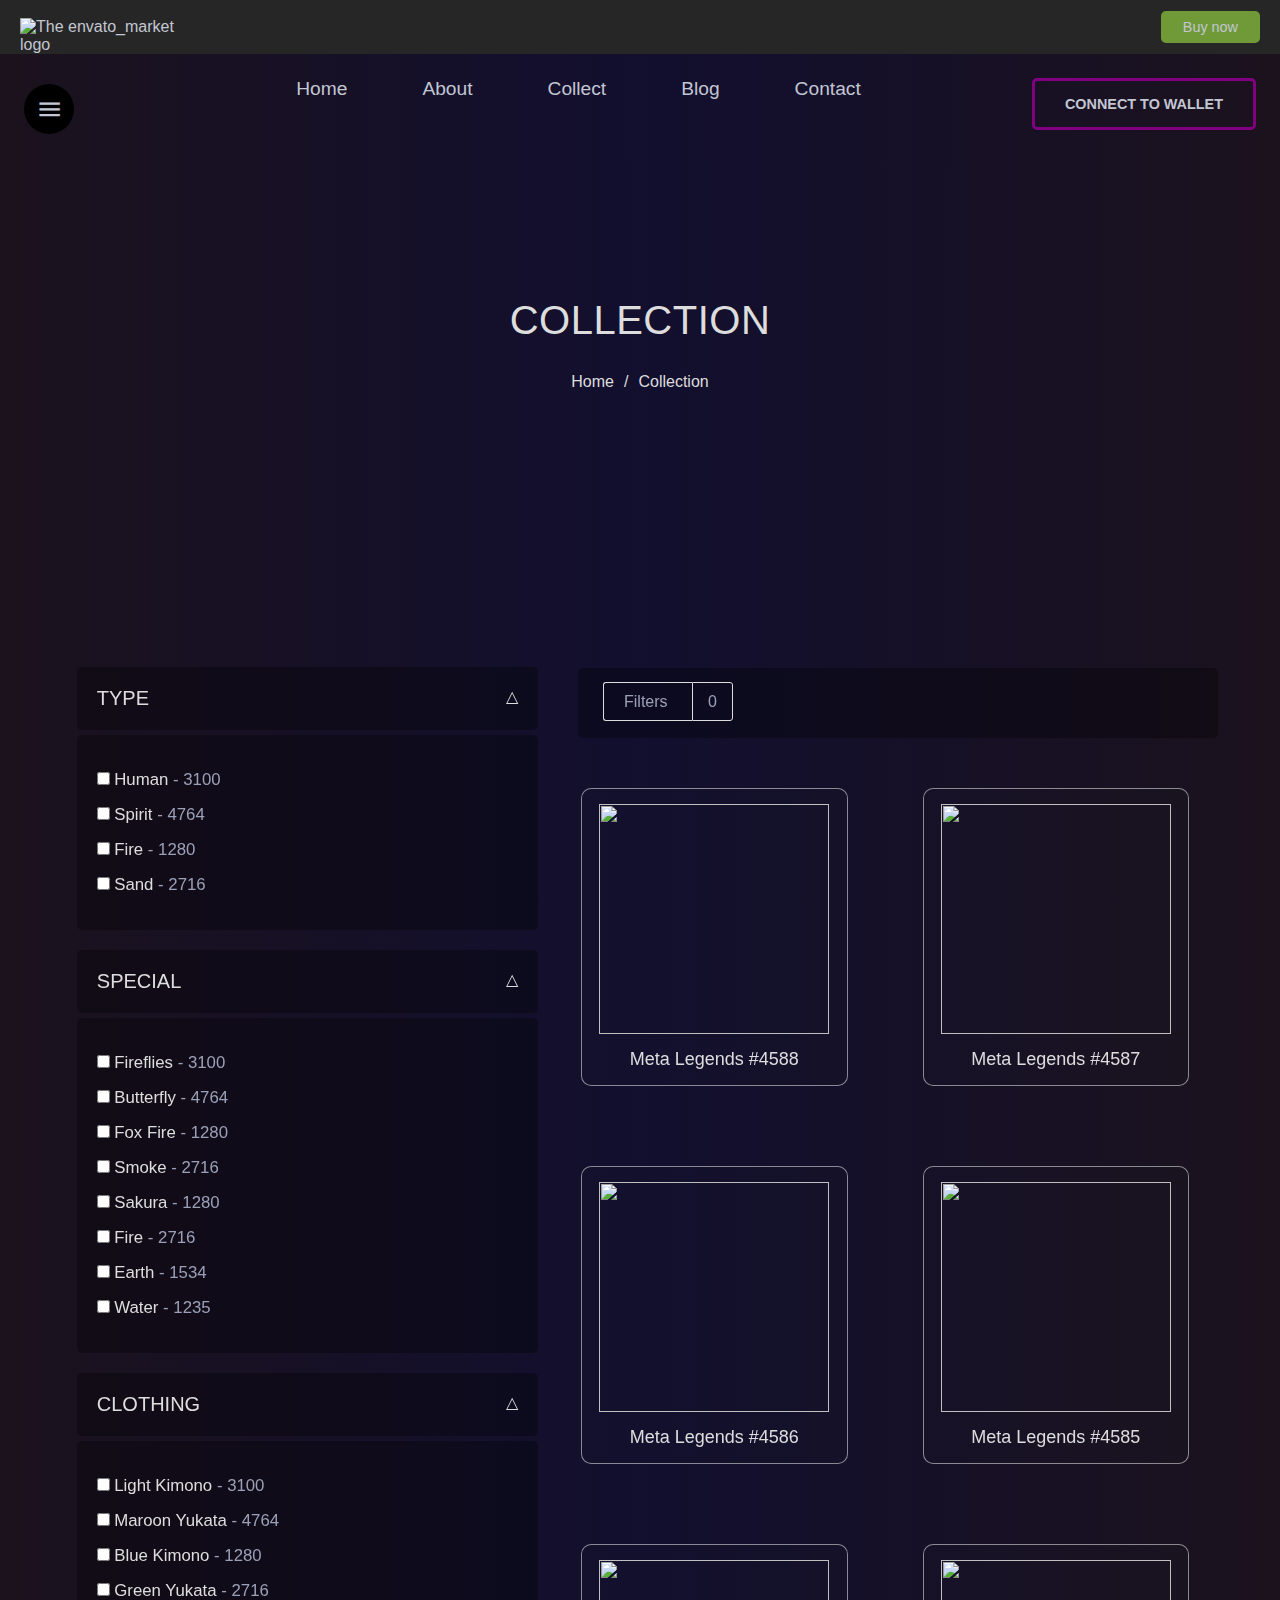
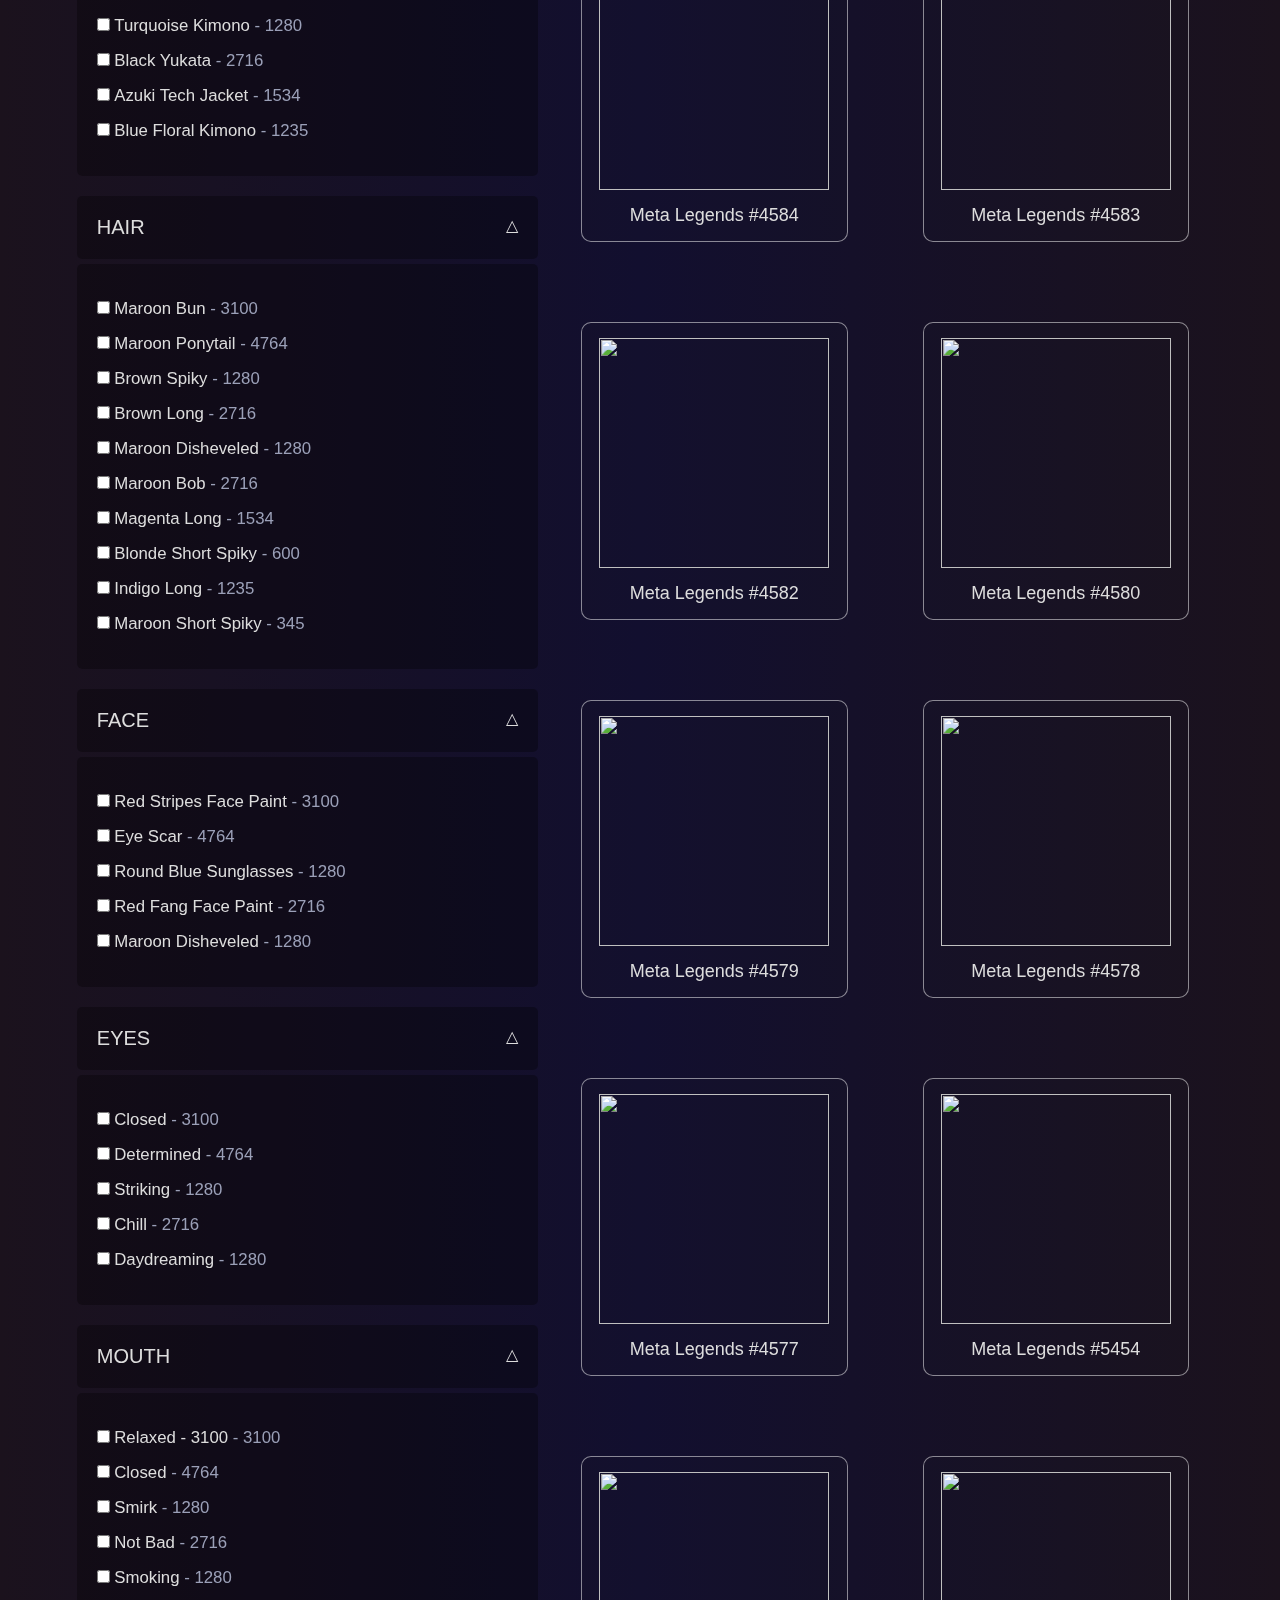
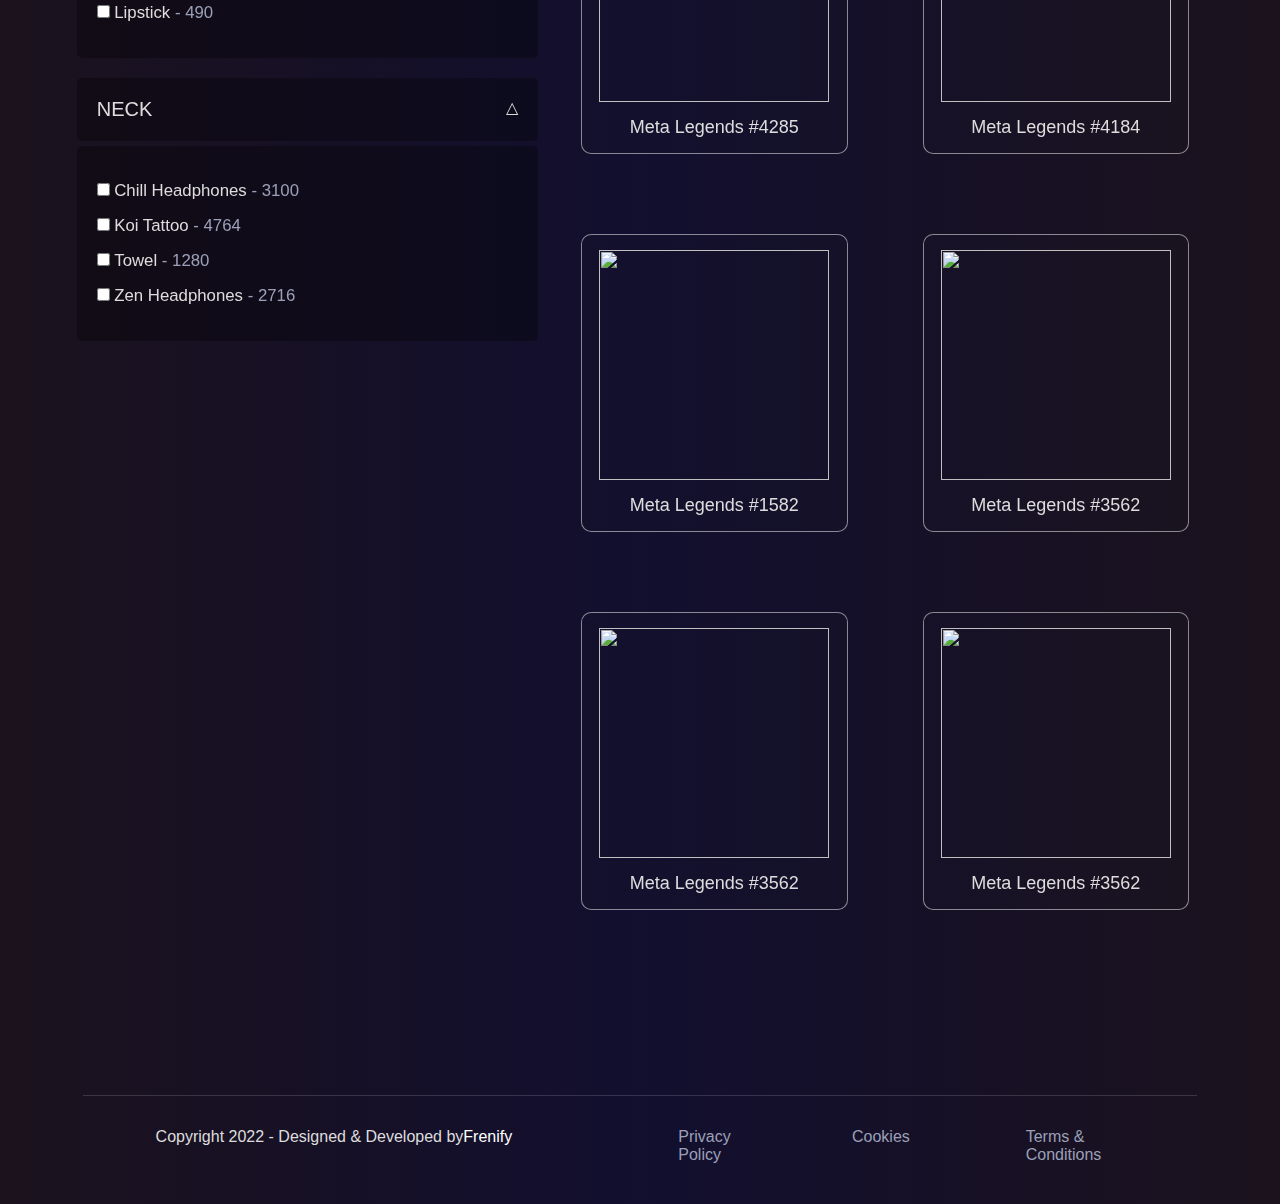
==== commit 79a8b05a: "modified collection page content" ====
--- a/collection.html
+++ b/collection.html
@@ -61,55 +61,54 @@
             </nav>
         </div>
     </header>
-
-    <div class="main-footer_container">
-        <main>
-
-            <div class="divider">
     
+    <main>
+
+        <div class="divider">
+    
+        </div>
+            <!--COLLECTION PAGE-->
+        <div class="container">
+            <div class="page-header">
+                <h3 class="page-title">COLLECTION</h3>
+                <p>
+                    <a href="index.html">Home</a>
+                    <span class="divider">/</span>
+                    <span class="text">Collection</span>
+                </p>
+                <div class="function-divider">
+                    <div class="long-oval">
+                        <span class="short"></span>
+                        <span class="long"></span>
+                        <span class="short"></span>
+                    </div>
+                </div>
             </div>
-            <!--COLLECTION PAGE-->
-            <div class="container">
-                <div class="page-header">
-                    <h3 class="page-title">COLLECTION</h3>
-                    <p>
-                        <a href="index.html">Home</a>
-                        <span class="divider">/</span>
-                        <span class="text">Collection</span>
-                    </p>
-                    <div class="function-divider">
-                        <div class="long-oval">
-                            <span class="short"></span>
-                            <span class="long"></span>
-                            <span class="short"></span>
-                        </div>
-                    </div>
-                </div>
-                <div class="items-container">
-                    <div class="meta-container">
-                        <div class="sub-container">
-                            <div class="select-field">
-                                <span class="type-field">TYPE</span>
-                                <span class="arrow-up">&bigtriangleup;</span>
-                            </div>
-                            <div class="list">
-                                <label for="human" class="offers">
-                                    <input type="checkbox" id="human">
-                                    <span class="x-alph">  Human  </span> <span class="x-fig">  - 3100 </span>
-                                </label>
-                                <label for="spirit" class="offers">
-                                    <input type="checkbox" id="spirit">
-                                    <span class="x-alph"> Spirit </span> <span class="x-fig"> - 4764 </span>
-                                </label>
-                                <label for="fire" class="offers">
-                                    <input type="checkbox" id="fire">
-                                    <span class="x-alph"> Fire </span> <span class="x-fig"> - 1280 </span>
-                                </label>
-                                <label for="sand" class="offers">
-                                    <input type="checkbox" id="sand">
-                                    <span class="x-alph"> Sand </span> <span class="x-fig"> - 2716 </span>
-                                </label>
-                            </div>
+            <div class="items-container">
+                <div class="meta-container">
+                    <div class="sub-container">
+                        <div class="select-field">
+                            <span class="type-field">TYPE</span>
+                            <span class="arrow-up">&bigtriangleup;</span>
+                        </div>
+                        <div class="list">
+                            <label for="human" class="offers">
+                                <input type="checkbox" id="human">
+                                <span class="x-alph">  Human  </span> <span class="x-fig">  - 3100 </span>
+                            </label>
+                            <label for="spirit" class="offers">
+                                <input type="checkbox" id="spirit">
+                                <span class="x-alph"> Spirit </span> <span class="x-fig"> - 4764 </span>
+                            </label>
+                            <label for="fire" class="offers">
+                                <input type="checkbox" id="fire">
+                                <span class="x-alph"> Fire </span> <span class="x-fig"> - 1280 </span>
+                            </label>
+                            <label for="sand" class="offers">
+                                <input type="checkbox" id="sand">
+                                <span class="x-alph"> Sand </span> <span class="x-fig"> - 2716 </span>
+                            </label>
+                        </div>
                         </div>
                         <div class="sub-container">
                             <div class="select-field">
@@ -364,7 +363,7 @@
                                     <li class="m-img">
                                         <div class="nft-img">
                                             <div class="img-holder">
-                                                <img src="https://frenify.com/work/envato/frenify/html/meta-portal/1/img/drops/1.jpg" alt="" width="250px" height="250px">
+                                                <img src="https://frenify.com/work/envato/frenify/html/meta-portal/1/img/drops/1.jpg" alt="" width="230px" height="230px">
                                                 <a class="img-link" href="about-meta.html"></a>
                                             </div>
                                             <div class="name-container">
@@ -377,7 +376,7 @@
                                     <li class="m-img">
                                         <div class="nft-img">
                                             <div class="img-holder">
-                                                <img src="https://frenify.com/work/envato/frenify/html/meta-portal/1/img/drops/2.jpg" alt="" width="250px" height="250px">
+                                                <img src="https://frenify.com/work/envato/frenify/html/meta-portal/1/img/drops/2.jpg" alt="" width="230px" height="230px">
                                                 <a class="img-link" href="about-meta.html"></a>
                                             </div>
                                             <div class="name-container">
@@ -390,7 +389,7 @@
                                     <li class="m-img">
                                         <div class="nft-img">
                                             <div class="img-holder">
-                                                <img src="https://frenify.com/work/envato/frenify/html/meta-portal/1/img/drops/3.jpg" alt="" width="250px" height="250px">
+                                                <img src="https://frenify.com/work/envato/frenify/html/meta-portal/1/img/drops/3.jpg" alt="" width="230px" height="230px">
                                                 <a class="img-link" href="about-meta.html"></a>
                                             </div>
                                             <div class="name-container">
@@ -403,7 +402,7 @@
                                     <li class="m-img">
                                         <div class="nft-img">
                                             <div class="img-holder">
-                                                <img src="https://frenify.com/work/envato/frenify/html/meta-portal/1/img/drops/4.jpg" alt="" width="250px" height="250px">
+                                                <img src="https://frenify.com/work/envato/frenify/html/meta-portal/1/img/drops/4.jpg" alt="" width="230px" height="230px">
                                                 <a class="img-link" href="index.html"></a>
                                             </div>
                                             <div class="name-container">
@@ -416,7 +415,7 @@
                                     <li class="m-img">
                                         <div class="nft-img">
                                             <div class="img-holder">
-                                                <img src="https://frenify.com/work/envato/frenify/html/meta-portal/1/img/drops/5.jpg" alt="" width="250px" height="250px">
+                                                <img src="https://frenify.com/work/envato/frenify/html/meta-portal/1/img/drops/5.jpg" alt="" width="230px" height="230px">
                                                 <a class="img-link" href="index.html"></a>
                                             </div>
                                             <div class="name-container">
@@ -429,7 +428,7 @@
                                     <li class="m-img">
                                         <div class="nft-img">
                                             <div class="img-holder">
-                                                <img src="https://frenify.com/work/envato/frenify/html/meta-portal/1/img/drops/6.jpg" alt="" width="250px" height="250px">
+                                                <img src="https://frenify.com/work/envato/frenify/html/meta-portal/1/img/drops/6.jpg" alt="" width="230px" height="230px">
                                                 <a class="img-link" href="index.html"></a>
                                             </div>
                                             <div class="name-container">
@@ -442,7 +441,7 @@
                                     <li class="m-img">
                                         <div class="nft-img">
                                             <div class="img-holder">
-                                                <img src="https://frenify.com/work/envato/frenify/html/meta-portal/1/img/drops/7.jpg" alt="" width="250px" height="250px">
+                                                <img src="https://frenify.com/work/envato/frenify/html/meta-portal/1/img/drops/7.jpg" alt="" width="230px" height="230px">
                                                 <a class="img-link" href="index.html"></a>
                                             </div>
                                             <div class="name-container">
@@ -455,7 +454,7 @@
                                     <li class="m-img">
                                         <div class="nft-img">
                                             <div class="img-holder">
-                                                <img src="https://frenify.com/work/envato/frenify/html/meta-portal/1/img/drops/8.jpg" alt="" width="250px" height="250px">
+                                                <img src="https://frenify.com/work/envato/frenify/html/meta-portal/1/img/drops/8.jpg" alt="" width="230px" height="230px">
                                                 <a class="img-link" href="index.html"></a>
                                             </div>
                                             <div class="name-container">
@@ -468,7 +467,7 @@
                                     <li class="m-img">
                                         <div class="nft-img">
                                             <div class="img-holder">
-                                                <img src="https://frenify.com/work/envato/frenify/html/meta-portal/1/img/drops/9.jpg" alt="" width="250px" height="250px">
+                                                <img src="https://frenify.com/work/envato/frenify/html/meta-portal/1/img/drops/9.jpg" alt="" width="230px" height="230px">
                                                 <a class="img-link" href="index.html"></a>
                                             </div>
                                             <div class="name-container">
@@ -481,7 +480,7 @@
                                     <li class="m-img">
                                         <div class="nft-img">
                                             <div class="img-holder">
-                                                <img src="https://frenify.com/work/envato/frenify/html/meta-portal/1/img/drops/10.jpg" alt="" width="250px" height="250px">
+                                                <img src="https://frenify.com/work/envato/frenify/html/meta-portal/1/img/drops/10.jpg" alt="" width="230px" height="230px">
                                                 <a class="img-link" href="index.html"></a>
                                             </div>
                                             <div class="name-container">
@@ -494,7 +493,7 @@
                                     <li class="m-img">
                                         <div class="nft-img">
                                             <div class="img-holder">
-                                                <img src="https://frenify.com/work/envato/frenify/html/meta-portal/1/img/drops/11.jpg" alt="" width="250px" height="250px">
+                                                <img src="https://frenify.com/work/envato/frenify/html/meta-portal/1/img/drops/11.jpg" alt="" width="230px" height="230px">
                                                 <a class="img-link" href="index.html"></a>
                                             </div>
                                             <div class="name-container">
@@ -507,7 +506,7 @@
                                     <li class="m-img">
                                         <div class="nft-img">
                                             <div class="img-holder">
-                                                <img src="https://frenify.com/work/envato/frenify/html/meta-portal/1/img/drops/12.jpg" alt="" width="250px" height="250px">
+                                                <img src="https://frenify.com/work/envato/frenify/html/meta-portal/1/img/drops/12.jpg" alt="" width="230px" height="230px">
                                                 <a class="img-link" href="index.html"></a>
                                             </div>
                                             <div class="name-container">
@@ -520,7 +519,7 @@
                                     <li class="m-img">
                                         <div class="nft-img">
                                             <div class="img-holder">
-                                                <img src="https://frenify.com/work/envato/frenify/html/meta-portal/1/img/drops/13.jpg" alt="" width="250px" height="250px">
+                                                <img src="https://frenify.com/work/envato/frenify/html/meta-portal/1/img/drops/13.jpg" alt="" width="230px" height="230px">
                                                 <a class="img-link" href="index.html"></a>
                                             </div>
                                             <div class="name-container">
@@ -533,7 +532,7 @@
                                     <li class="m-img">
                                         <div class="nft-img">
                                             <div class="img-holder">
-                                                <img src="https://frenify.com/work/envato/frenify/html/meta-portal/1/img/drops/14.jpg" alt="" width="250px" height="250px">
+                                                <img src="https://frenify.com/work/envato/frenify/html/meta-portal/1/img/drops/14.jpg" alt="" width="230px" height="230px">
                                                 <a class="img-link" href="index.html"></a>
                                             </div>
                                             <div class="name-container">
@@ -546,7 +545,7 @@
                                     <li class="m-img">
                                         <div class="nft-img">
                                             <div class="img-holder">
-                                                <img src="https://frenify.com/work/envato/frenify/html/meta-portal/1/img/drops/15.jpg" alt="" width="250px" height="250px">
+                                                <img src="https://frenify.com/work/envato/frenify/html/meta-portal/1/img/drops/15.jpg" alt="" width="230px" height="230px">
                                                 <a class="img-link" href="index.html"></a>
                                             </div>
                                             <div class="name-container">
@@ -559,7 +558,7 @@
                                     <li class="m-img">
                                         <div class="nft-img">
                                             <div class="img-holder">
-                                                <img src="https://frenify.com/work/envato/frenify/html/meta-portal/1/img/drops/16.jpg" alt="" width="250px" height="250px">
+                                                <img src="https://frenify.com/work/envato/frenify/html/meta-portal/1/img/drops/16.jpg" alt="" width="230px" height="230px">
                                                 <a class="img-link" href="index.html"></a>
                                             </div>
                                             <div class="name-container">
@@ -572,7 +571,7 @@
                                     <li class="m-img">
                                         <div class="nft-img">
                                             <div class="img-holder">
-                                                <img src="https://frenify.com/work/envato/frenify/html/meta-portal/1/img/drops/17.jpg" alt="" width="250px" height="250px">
+                                                <img src="https://frenify.com/work/envato/frenify/html/meta-portal/1/img/drops/17.jpg" alt="" width="230px" height="230px">
                                                 <a class="img-link" href="index.html"></a>
                                             </div>
                                             <div class="name-container">
@@ -585,7 +584,7 @@
                                     <li class="m-img">
                                         <div class="nft-img">
                                             <div class="img-holder">
-                                                <img src="https://frenify.com/work/envato/frenify/html/meta-portal/1/img/drops/18.jpg" alt="" width="250px" height="250px">
+                                                <img src="https://frenify.com/work/envato/frenify/html/meta-portal/1/img/drops/18.jpg" alt="" width="230px" height="230px">
                                                 <a class="img-link" href="index.html"></a>
                                             </div>
                                             <div class="name-container">
@@ -601,27 +600,29 @@
                     </div>
                 </div>
             </div>
-
-        </main>
+        </div>
+    </main>
     
-        
+    <div class="main-footer_container">
+
+        <footer>
+            <div class="footer-container d-flex">
+                <div class="copyright">
+                    <p>Copyright 2022 - Designed & Developed by <a href="#">Frenify</a></p>
+                </div>
+    
+                <div class="footer-pages">
+                    <ul class="d-flex">
+                        <li><a href="privacy.html">Privacy Policy</a></li>
+                        <li><a href="cookies.html">Cookies</a></li>
+                        <li><a href="T&C.html">Terms & Conditions</a></li>
+                    </ul>
+    
+                </div>
+            </div>
+        </footer>
+
     </div>
 
-    <footer>
-        <div class="footer-container d-flex">
-            <div class="copyright">
-                <p>Copyright 2022 - Designed & Developed by <a href="#">Frenify</a></p>
-            </div>
-
-            <div class="footer-pages">
-                <ul class="d-flex">
-                    <li><a href="privacy.html">Privacy Policy</a></li>
-                    <li><a href="cookies.html">Cookies</a></li>
-                    <li><a href="T&C.html">Terms & Conditions</a></li>
-                </ul>
-
-            </div>
-        </div>
-    </footer>
 </body>
 </html>--- a/collection.css
+++ b/collection.css
@@ -109,7 +109,7 @@
 }
 
 .main-footer_container{
-    margin: auto;
+    margin: 50% auto 0 auto;
     width: 87%;
 }
 
@@ -128,7 +128,7 @@
 }*/
 
 .container{
-    padding: 5%;
+    padding: 0;
     display: flex;
     flex-direction: column;
 }
@@ -136,7 +136,7 @@
 .meta-container {
     width: 80%;
     min-width: 80%;
-    left: -10%;
+    left: 6%;
     top: 100px;
     margin-bottom: 40px;
     position: sticky;
@@ -144,10 +144,11 @@
 
 .items-container {
     margin-top: 15%;
+    padding: 5%;
     flex-direction: column;
     display: flex;
-    /*position: sticky;*/
-    align-items: flex-start;
+    position: sticky;
+    align-items:flex-start;
     width: 100%;
     max-width: 1800px;
 }
@@ -169,16 +170,16 @@
     position: relative;
     bottom: -100%;
     left: 20%;*/
-    width: 60%;
-    min-width: 60%;
-    left: 60%;
-    top: 100px;
+    width: 50%;
+    min-width: 50%;
+    left: 45%;
+    top: 75px;
     margin-bottom: 40px;
-    position: sticky;
+    position: absolute;
 }
 
 .page-header {
-    margin: 10%;
+    margin: 10px;
 }
 
 .page-title {
@@ -320,7 +321,7 @@
 
 
 .meta-functions {
-    margin: 0 0 0 -75px;
+    margin: 0 0 0 -30px;
     padding: 0;
     list-style-type: none;
     display: flex;
@@ -336,8 +337,8 @@
 }
 
 li {
-    width: 50%;
-    padding-left: 40px;
+    width: 45%;
+    padding-left: 35px;
     margin-bottom: 40px;
     left: 0px;
     top: 0px;
@@ -345,7 +346,7 @@
 
 .nft-img {
     width: 100%;
-    padding: 20px;
+    padding: 15px;
     border-radius: 10px;
     border: 1px solid rgba(255,255,255,.5);
     background-color: rgba(37,37,37,.05);
@@ -368,12 +369,13 @@
     border-top: 1px solid #ffffff26;
     margin-top: 7rem;
     padding-top: 2rem;
-    padding-bottom: 2rem;
+    padding-bottom: 0rem;
 }
 
 .footer-container{
     margin: auto;
     width: 87%;
+    bottom: 10%;
 }
 
 .footer-container{
